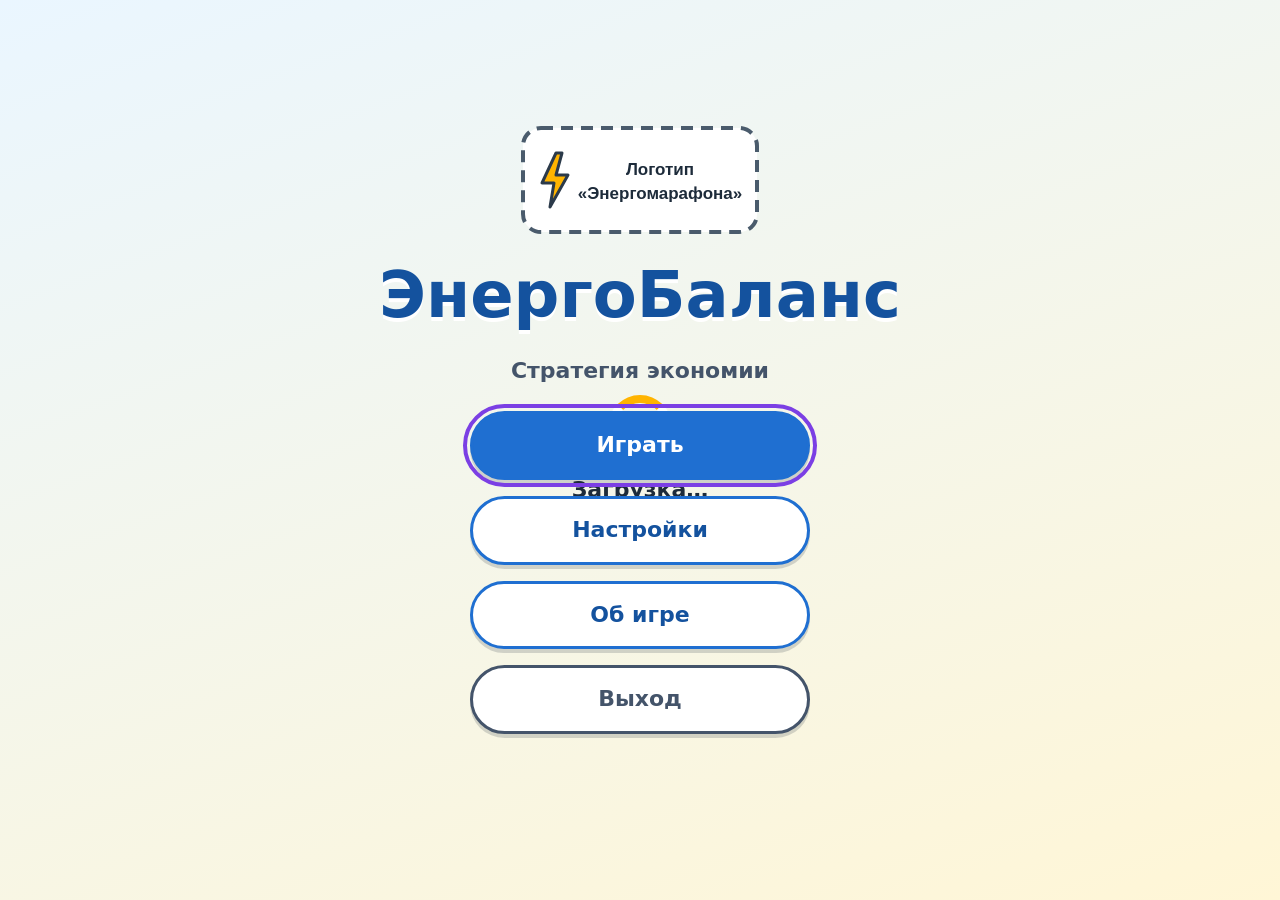
==== index.html @ d67c9f78 "Init" ====
<!DOCTYPE html>
<!--
  index.html — точка входа игры «ЭнергоБаланс: Стратегия экономии».

  Как запустить: двойной клик по этому файлу. Сервер и интернет не нужны.

  Как менять:
  - Экраны игры — это блоки <section id="screen-ИМЯ" class="screen">. Одновременно виден один.
    Переключает их js/core/screens.js: EB.screens.show('ИМЯ').
  - Тексты здесь НЕ пишем: у элементов стоит data-i18n="ключ",
    а сами строки лежат в js/data/texts.ru.js и texts.be.js.
  - Скрипты подключаются обычными <script src> (без type="module"),
    ПОРЯДОК ВАЖЕН: сначала namespace.js и config.js, в самом конце main.js.
-->
<html lang="ru">
<head>
  <meta charset="UTF-8">
  <meta name="viewport" content="width=device-width, initial-scale=1, maximum-scale=1, user-scalable=no">
  <title>ЭнергоБаланс</title>
  <link rel="stylesheet" href="css/style.css">
</head>
<body>
  <div id="app">

    <!-- ============ Загрузка игры ============ -->
    <section id="screen-loading" class="screen is-active is-visible" aria-live="polite">
      <div class="loading">
        <div class="loading__spinner" aria-hidden="true"></div>
        <p class="loading__text" data-i18n="loading">Загрузка…</p>
      </div>
    </section>

    <!-- ============ Главное меню ============ -->
    <section id="screen-menu" class="screen">
      <div class="menu">
        <!-- Логотип «Энергомарафона»: замени файл assets/logo/logo.svg на настоящий -->
        <img class="menu__logo" src="assets/logo/logo.svg" data-i18n-alt="logoAlt" alt="">
        <h1 class="menu__title" data-i18n="gameTitle"></h1>
        <p class="menu__subtitle" data-i18n="gameSubtitle"></p>
        <nav class="menu__buttons">
          <button class="btn btn--primary" data-action="play" data-i18n="menu.play" data-autofocus></button>
          <button class="btn btn--accent" data-action="continue" data-i18n="menu.continue" hidden></button>
          <button class="btn" data-action="settings" data-i18n="menu.settings"></button>
          <button class="btn" data-action="about" data-i18n="menu.about"></button>
          <button class="btn btn--ghost" data-action="exit" data-i18n="menu.exit"></button>
        </nav>
        <p class="menu__coins" id="menu-coins"></p>
      </div>
    </section>

    <!-- ============ Выбор уровня ============ -->
    <section id="screen-levels" class="screen">
      <div class="panel panel--wide">
        <h2 class="panel__title" data-i18n="levels.title"></h2>
        <div class="level-cards" id="level-cards"></div>
        <button class="btn btn--ghost btn--small" data-action="back" data-i18n="common.back"></button>
      </div>
    </section>

    <!-- ============ Настройки ============ -->
    <section id="screen-settings" class="screen">
      <div class="panel">
        <h2 class="panel__title" data-i18n="settings.title"></h2>
        <div class="settings" id="settings-list"></div>
        <div class="panel__buttons">
          <button class="btn btn--danger btn--small" data-action="reset-progress" data-i18n="settings.reset"></button>
          <button class="btn btn--primary btn--small" data-action="back" data-i18n="common.back" data-autofocus></button>
        </div>
      </div>
    </section>

    <!-- ============ Об игре ============ -->
    <section id="screen-about" class="screen">
      <div class="panel panel--wide panel--scroll">
        <h2 class="panel__title" data-i18n="about.title"></h2>
        <div class="about" id="about-content"></div>
        <button class="btn btn--primary btn--small" data-action="back" data-i18n="common.back" data-autofocus></button>
      </div>
    </section>

    <!-- ============ Загрузка уровня (с фактом) ============ -->
    <section id="screen-intro" class="screen">
      <div class="panel">
        <p class="intro__level" id="intro-level"></p>
        <h2 class="panel__title" id="intro-title"></h2>
        <p class="intro__task" id="intro-task"></p>
        <div class="fact-box" id="intro-fact"></div>
        <div class="loading__spinner loading__spinner--small" id="intro-spinner" aria-hidden="true"></div>
        <button class="btn btn--primary" id="intro-start" data-i18n="intro.start" hidden></button>
      </div>
    </section>

    <!-- ============ Игра ============ -->
    <section id="screen-game" class="screen screen--game">
      <header class="hud" id="hud"></header>
      <nav class="zone-tabs" id="zone-tabs" hidden></nav>
      <div class="scene" id="scene"></div>

      <!-- Советник -->
      <div class="advisor" id="advisor" hidden>
        <div class="advisor__bubble" id="advisor-bubble" aria-live="polite"></div>
        <div class="advisor__figure" id="advisor-figure" aria-hidden="true"></div>
      </div>

      <!-- Карточка проблемы с действиями -->
      <div class="layer" id="card-layer" hidden>
        <div class="card" id="card" role="dialog" aria-modal="true"></div>
      </div>

      <!-- Мини-игра -->
      <div class="layer layer--dark" id="minigame-layer" hidden>
        <div class="minigame" id="minigame" role="dialog" aria-modal="true"></div>
      </div>

      <!-- Меню паузы -->
      <div class="layer layer--dark" id="pause-layer" hidden>
        <div class="panel" role="dialog" aria-modal="true">
          <h2 class="panel__title" data-i18n="pause.title"></h2>
          <div class="menu__buttons">
            <button class="btn btn--primary" data-action="resume" data-i18n="pause.resume"></button>
            <button class="btn" data-action="restart" data-i18n="pause.restart"></button>
            <button class="btn" data-action="settings" data-i18n="menu.settings"></button>
            <button class="btn btn--ghost" data-action="to-menu" data-i18n="pause.toMenu"></button>
          </div>
        </div>
      </div>
    </section>

    <!-- ============ Итоги уровня ============ -->
    <section id="screen-results" class="screen">
      <div class="panel panel--wide panel--scroll" id="results-content"></div>
    </section>

    <!-- ============ Финал ============ -->
    <section id="screen-final" class="screen">
      <div class="panel panel--wide" id="final-content"></div>
    </section>

    <!-- Общие слои поверх всего -->
    <div class="layer layer--dark layer--top" id="modal-layer" hidden>
      <div class="panel modal" id="modal" role="alertdialog" aria-modal="true"></div>
    </div>
    <div class="toasts" id="toasts" aria-live="polite"></div>
    <div class="fx-layer" id="fx-layer" aria-hidden="true"></div>
  </div>

  <!-- ===== 1. Основа: пространство имён, настройки баланса, утилиты ===== -->
  <script src="js/core/namespace.js"></script>
  <script src="js/core/config.js"></script>
  <script src="js/core/utils.js"></script>

  <!-- ===== 2. Данные: тексты, факты, проблемы, отходы ===== -->
  <script src="js/data/texts.ru.js"></script>
  <script src="js/data/texts.be.js"></script>
  <script src="js/data/facts.js"></script>
  <script src="js/data/hotspots.js"></script>
  <script src="js/data/waste.js"></script>

  <!-- ===== 3. SVG-сцены ===== -->
  <script src="js/scenes/apartment.scene.js"></script>
  <script src="js/scenes/school.scene.js"></script>
  <script src="js/scenes/city.scene.js"></script>

  <!-- ===== 4. Ядро ===== -->
  <script src="js/core/events.js"></script>
  <script src="js/core/state.js"></script>
  <script src="js/core/save.js"></script>
  <script src="js/core/i18n.js"></script>
  <script src="js/core/audio.js"></script>
  <script src="js/core/voice.js"></script>
  <script src="js/core/scoring.js"></script>
  <script src="js/core/screens.js"></script>
  <script src="js/core/game.js"></script>

  <!-- ===== 5. Интерфейс ===== -->
  <script src="js/ui/icons.js"></script>
  <script src="js/ui/fx.js"></script>
  <script src="js/ui/modals.js"></script>
  <script src="js/ui/menu.js"></script>
  <script src="js/ui/intro.js"></script>
  <script src="js/ui/hud.js"></script>
  <script src="js/ui/pause.js"></script>
  <script src="js/ui/hints.js"></script>
  <script src="js/ui/advisor.js"></script>
  <script src="js/ui/results.js"></script>

  <!-- ===== 6. Мини-игры ===== -->
  <script src="js/minigames/thermostat.js"></script>
  <script src="js/minigames/sorting.js"></script>
  <script src="js/minigames/solar.js"></script>

  <!-- ===== 7. Уровни ===== -->
  <script src="js/levels/apartment.js"></script>
  <script src="js/levels/school.js"></script>
  <script src="js/levels/city.js"></script>

  <!-- ===== 8. Демо-режим, отладка и запуск (всегда последними) ===== -->
  <script src="js/core/demo.js"></script>
  <script src="js/core/debug.js"></script>
  <script src="js/main.js"></script>
</body>
</html>
---- css/style.css ----
/*
  style.css — все стили игры «ЭнергоБаланс».

  Как менять:
  - Цвета, отступы, радиусы и размеры шрифта меняй ТОЛЬКО в блоке :root (дизайн-токены).
    Остальные правила берут значения оттуда через var(--имя).
  - Правила доступности: кнопки не меньше 48×48 px, текст не меньше 18 px,
    смысл не передаём только красным/зелёным (добавляем иконку, форму или подпись),
    у всех кнопок есть видимый фокус для клавиатуры.

  Разделы: токены · база · экраны · кнопки · панели · меню · уровни · настройки ·
  загрузка уровня и факты · игра (HUD, сцена, зоны) · Советник · слои и карточка ·
  сообщения и эффекты · итоги и финал · мини-игры · демо · адаптивность.
*/

/* ===================== Дизайн-токены ===================== */
:root {
  /* Палитра: яркая и дружелюбная */
  --color-bg:          #eaf6ff;  /* фон страницы — светлое небо */
  --color-bg-accent:   #fff6d6;  /* второй цвет фона (градиент) */
  --color-surface:     #ffffff;  /* карточки, панели */
  --color-surface-alt: #f3f8fc;  /* вторичные блоки внутри панелей */
  --color-text:        #1d2b3a;  /* основной текст (тёмно-синий), контраст на белом > 13:1 */
  --color-text-muted:  #44546a;  /* второстепенный текст, контраст на белом > 7:1 */
  --color-line:        #2b3a4a;  /* обводки в мультяшном стиле */
  --color-primary:     #1f6fd1;  /* главные кнопки — синий (белый текст, контраст > 4.5:1) */
  --color-primary-dark:#14529e;
  --color-accent:      #ffb400;  /* энергия, монетки — жёлтый */
  --color-good:        #166b49;  /* «правильно» — зелёный, ВСЕГДА вместе с иконкой-галочкой */
  --color-bad:         #b8410a;  /* «ошибка» — тёмно-оранжевый, ВСЕГДА вместе с иконкой-треугольником */
  --color-danger:      #b02a37;
  --color-focus:       #7b3fe4;  /* обводка фокуса с клавиатуры — фиолетовый */
  --color-shadow:      rgba(29, 43, 58, 0.18);
  --color-overlay:     rgba(20, 32, 48, 0.55);

  /* Цвета ресурсов и шкал */
  --color-electricity: #f2a900;
  --color-heat:        #e8662a;
  --color-water:       #1e9cc4;
  --color-waste:       #6c5ce7;
  --color-consumption: #e8662a;
  --color-budget:      #e0a100;
  --color-comfort:     #2f8de4;

  /* Отступы */
  --space-xs: 4px;
  --space-s:  8px;
  --space-m:  16px;
  --space-l:  24px;
  --space-xl: 40px;

  /* Радиусы скругления */
  --radius-s:  8px;
  --radius-m:  16px;
  --radius-l:  28px;
  --radius-round: 999px;

  /* Шрифт: только системный стек, без загрузки из сети */
  --font-family: "Segoe UI", system-ui, -apple-system, Roboto, "Helvetica Neue", Arial, sans-serif;
  --font-size-s:    18px;  /* минимум для читаемости */
  --font-size-base: 18px;
  --font-size-l:    22px;
  --font-size-xl:   clamp(28px, 4vw, 44px);
  --font-size-xxl:  clamp(36px, 6vw, 64px);

  /* Размеры элементов управления */
  --btn-min-size: 48px;    /* минимальная высота и ширина кнопки */
  --btn-width:    min(340px, 80vw);
  --hud-height:   auto;

  /* Анимация */
  --anim-fast: 150ms;
  --anim-normal: 250ms;   /* должна совпадать с EB.config.fadeMs */
}

/* ===================== Базовые правила ===================== */
*, *::before, *::after { box-sizing: border-box; }

html, body { margin: 0; height: 100%; }

body {
  font-family: var(--font-family);
  font-size: var(--font-size-base);
  line-height: 1.4;
  color: var(--color-text);
  background: linear-gradient(160deg, var(--color-bg) 0%, var(--color-bg-accent) 100%);
  overflow: hidden;            /* игра занимает весь экран */
  user-select: none;           /* не выделять текст при частых кликах */
  -webkit-tap-highlight-color: transparent;
}

#app { position: relative; width: 100vw; height: 100vh; overflow: hidden; }

h2, h3 { margin: 0; }
h3 { font-size: var(--font-size-l); margin: var(--space-m) 0 var(--space-s); }

[hidden] { display: none !important; }

.muted { color: var(--color-text-muted); }

.icon { width: 1.2em; height: 1.2em; flex: none; vertical-align: -0.2em; }

/* Видимый фокус для всего, что можно выбрать клавишей Tab */
:focus-visible { outline: 4px solid var(--color-focus); outline-offset: 3px; }

/* ===================== Экраны ===================== */
/* Все экраны лежат друг на друге, виден тот, у кого is-active; is-visible — плавное появление */
.screen {
  position: absolute;
  inset: 0;
  display: none;
  align-items: center;
  justify-content: center;
  padding: var(--space-l);
  opacity: 0;
  transition: opacity var(--anim-normal) ease;
}
.screen.is-active { display: flex; }
.screen.is-visible { opacity: 1; }

/* ===================== Кнопки ===================== */
.btn {
  display: inline-flex;
  align-items: center;
  justify-content: center;
  gap: var(--space-s);
  min-width: var(--btn-min-size);
  min-height: var(--btn-min-size);
  width: var(--btn-width);
  padding: var(--space-m) var(--space-l);
  border: 3px solid var(--color-primary);
  border-radius: var(--radius-round);
  background: var(--color-surface);
  color: var(--color-primary-dark);
  font: inherit;
  font-size: var(--font-size-l);
  font-weight: 600;
  cursor: pointer;
  box-shadow: 0 4px 0 var(--color-shadow);
  transition: transform var(--anim-fast), box-shadow var(--anim-fast), background var(--anim-fast);
  touch-action: manipulation;  /* без задержки на касание */
}
.btn:hover { transform: translateY(-2px); }
.btn:active { transform: translateY(2px); box-shadow: 0 1px 0 var(--color-shadow); }
.btn:disabled { opacity: .5; cursor: not-allowed; transform: none; }
.btn--primary { background: var(--color-primary); color: #fff; }
.btn--primary:hover { background: var(--color-primary-dark); }
.btn--accent { background: var(--color-accent); border-color: #b07d00; color: var(--color-text); }
.btn--ghost { border-color: var(--color-text-muted); color: var(--color-text-muted); }
.btn--danger { border-color: var(--color-danger); color: var(--color-danger); }
.btn--small { width: auto; min-width: 140px; padding: var(--space-s) var(--space-l); font-size: var(--font-size-base); }
.btn--lang.is-active { background: var(--color-primary); color: #fff; }

/* Кнопка-действие в карточке проблемы: текст слева, во всю ширину */
.btn--action {
  width: 100%;
  justify-content: flex-start;
  text-align: left;
  border-radius: var(--radius-m);
  font-size: var(--font-size-base);
  padding: var(--space-m);
}
.btn--action.is-demo-press { background: var(--color-primary); color: #fff; }

/* Круглая кнопка с иконкой (HUD) */
.btn-icon {
  position: relative;
  display: inline-flex;
  align-items: center;
  justify-content: center;
  gap: var(--space-xs);
  min-width: 52px;
  min-height: 52px;
  padding: 0 var(--space-m);
  border: 3px solid var(--color-line);
  border-radius: var(--radius-round);
  background: var(--color-surface);
  color: var(--color-text);
  font: inherit;
  font-weight: 700;
  font-size: var(--font-size-l);
  cursor: pointer;
  box-shadow: 0 3px 0 var(--color-shadow);
  touch-action: manipulation;
}
.btn-icon .icon { width: 26px; height: 26px; }
.btn-icon:active { transform: translateY(2px); box-shadow: none; }
.btn-icon--hint { background: #fff3c4; }
.btn-icon--hint.is-empty { opacity: .55; }
.btn-icon__label { font-size: var(--font-size-s); }
.badge {
  min-width: 28px;
  height: 28px;
  padding: 0 6px;
  border-radius: var(--radius-round);
  background: var(--color-line);
  color: #fff;
  font-size: 18px;
  line-height: 28px;
  text-align: center;
}

/* ===================== Панели ===================== */
.panel {
  position: relative;
  display: flex;
  flex-direction: column;
  align-items: center;
  gap: var(--space-m);
  width: min(620px, 100%);
  max-height: 100%;
  padding: var(--space-l) var(--space-xl);
  border: 4px solid var(--color-line);
  border-radius: var(--radius-l);
  background: var(--color-surface);
  box-shadow: 0 10px 0 var(--color-shadow);
  text-align: center;
}
.panel--wide { width: min(960px, 100%); }
.panel--scroll { overflow-y: auto; user-select: text; }
.panel__title { font-size: var(--font-size-xl); color: var(--color-primary-dark); }
.panel__buttons { display: flex; flex-wrap: wrap; justify-content: center; gap: var(--space-m); }

/* ===================== Загрузка игры ===================== */
.loading { display: flex; flex-direction: column; align-items: center; gap: var(--space-m); }
.loading__spinner {
  width: 64px;
  height: 64px;
  border: 8px solid var(--color-surface);
  border-top-color: var(--color-accent);
  border-radius: 50%;
  animation: spin 1s linear infinite;
}
.loading__spinner--small { width: 44px; height: 44px; border-width: 6px; border-color: var(--color-surface-alt); border-top-color: var(--color-accent); }
.loading__text { margin: 0; font-size: var(--font-size-l); font-weight: 600; }
@keyframes spin { to { transform: rotate(360deg); } }

/* ===================== Главное меню ===================== */
.menu { display: flex; flex-direction: column; align-items: center; gap: var(--space-m); text-align: center; }
.menu__logo { width: 240px; height: 110px; object-fit: contain; }
.menu__title { margin: 0; font-size: var(--font-size-xxl); color: var(--color-primary-dark); text-shadow: 0 4px 0 #fff; }
.menu__subtitle { margin: 0 0 var(--space-s); font-size: var(--font-size-l); color: var(--color-text-muted); font-weight: 600; }
.menu__buttons { display: flex; flex-direction: column; align-items: center; gap: var(--space-m); }
.menu__coins { display: flex; align-items: center; gap: var(--space-s); margin: 0; min-height: 1.4em; font-weight: 600; }
.icon--coin { color: var(--color-budget); }

/* ===================== Выбор уровня ===================== */
.level-cards { display: grid; grid-template-columns: repeat(3, 1fr); gap: var(--space-m); width: 100%; }
.level-card {
  position: relative;
  display: flex;
  flex-direction: column;
  align-items: center;
  gap: var(--space-s);
  min-height: 260px;
  padding: var(--space-l) var(--space-m);
  border: 4px solid var(--color-line);
  border-radius: var(--radius-l);
  background: var(--color-surface-alt);
  color: var(--color-text);
  font: inherit;
  cursor: pointer;
  box-shadow: 0 6px 0 var(--color-shadow);
  transition: transform var(--anim-fast);
}
.level-card:hover { transform: translateY(-4px); }
.level-card.is-locked { background: #e3e7ec; cursor: not-allowed; }
.level-card.is-locked .level-card__icon { opacity: .35; }
.level-card__num {
  position: absolute; top: 10px; left: 14px;
  font-weight: 800; font-size: var(--font-size-l); color: var(--color-text-muted);
}
.level-card__icon { width: 72px; height: 72px; color: var(--color-primary); }
.level-card__name { font-size: var(--font-size-l); font-weight: 800; }
.level-card__desc { color: var(--color-text-muted); }
.level-card__stars .icon { width: 30px; height: 30px; color: var(--color-budget); }
.level-card__lock { display: flex; align-items: center; gap: var(--space-s); font-weight: 700; color: var(--color-text-muted); }
.level-card__best { font-weight: 600; }

/* ===================== Настройки ===================== */
.settings { display: flex; flex-direction: column; gap: var(--space-m); width: 100%; }
.setting {
  display: grid;
  grid-template-columns: 1fr 1.4fr 64px;
  align-items: center;
  gap: var(--space-m);
  text-align: left;
}
.setting__label { font-weight: 600; }
.setting__value { font-weight: 700; text-align: right; }
/* Пояснение под настройкой (например, какой голос найден) — на всю ширину строки */
.setting__note { margin: -8px 0 0; color: var(--color-text-muted); text-align: left; }
.setting__note.is-warn { padding: var(--space-s) var(--space-m); border: 2px dashed var(--color-bad); border-radius: var(--radius-s); background: #fff1e8; color: var(--color-text); }
.setting__note.is-warn::before { content: "▲ "; color: var(--color-bad); }
.setting .lang-switch { grid-column: 2 / 4; display: flex; gap: var(--space-s); }
.setting .lang-switch .btn { flex: 1; min-width: 0; }

/* Ползунок: крупный, удобный для пальца */
.slider { width: 100%; height: 48px; accent-color: var(--color-primary); cursor: pointer; background: transparent; }

/* ===================== Об игре ===================== */
.about { width: 100%; text-align: left; }
.about ul { margin: 0; padding-left: 1.2em; }
.about li { margin: var(--space-xs) 0; }
.about__lead { margin-top: 0; }

/* ===================== Загрузка уровня и факты ===================== */
.intro__level { margin: 0; font-weight: 700; color: var(--color-text-muted); text-transform: uppercase; letter-spacing: .08em; }
.intro__task { margin: 0; font-size: var(--font-size-l); }
.fact-box {
  width: 100%;
  padding: var(--space-m);
  border: 3px dashed var(--color-accent);
  border-radius: var(--radius-m);
  background: #fffbea;
  text-align: left;
}
.fact-box__head { display: flex; align-items: center; gap: var(--space-s); font-weight: 800; color: #8a5a00; }
.fact-box p { margin: var(--space-s) 0 0; }

/* ===================== Игровой экран ===================== */
.screen--game {
  flex-direction: column;
  align-items: stretch;
  justify-content: flex-start;
  padding: 0;
}

/* --- HUD --- */
.hud {
  display: flex;
  flex-wrap: wrap;
  align-items: center;
  gap: var(--space-s) var(--space-m);
  padding: var(--space-s) var(--space-m);
  background: var(--color-surface);
  border-bottom: 4px solid var(--color-line);
  z-index: 2;
}
.hud__meters { display: flex; gap: var(--space-s); flex: 3 1 520px; }
.hud__counters { display: flex; flex-wrap: wrap; gap: 2px var(--space-m); flex: 1 1 250px; font-size: var(--font-size-s); }
.hud__buttons { display: flex; gap: var(--space-s); margin-left: auto; flex: none; }

.meter {
  display: grid;
  grid-template-columns: auto 1fr auto auto;
  grid-template-areas: "icon label value status" "bar bar bar bar";
  align-items: center;
  gap: 2px var(--space-xs);
  flex: 1;
  min-width: 150px;
  padding: 4px var(--space-s);
  border: 3px solid transparent;
  border-radius: var(--radius-s);
}
.meter__icon { grid-area: icon; display: flex; }
.meter__icon .icon { width: 24px; height: 24px; }
.meter__label { grid-area: label; font-weight: 700; display: flex; align-items: center; gap: 2px; white-space: nowrap; }
.meter__hint .icon { width: 18px; height: 18px; }
.meter__value { grid-area: value; font-weight: 800; font-size: var(--font-size-l); }
.meter__status { grid-area: status; display: flex; }
.meter__status .icon { width: 22px; height: 22px; }
.meter__bar {
  grid-area: bar;
  height: 14px;
  border: 2px solid var(--color-line);
  border-radius: var(--radius-round);
  background: #eef2f6;
  overflow: hidden;
}
.meter__fill { display: block; height: 100%; transition: width .4s ease; }
/* У каждой шкалы свой цвет И свой узор заливки — различимы и без цвета */
.meter--consumption .meter__icon { color: var(--color-consumption); }
.meter--consumption .meter__fill {
  background: repeating-linear-gradient(45deg, var(--color-consumption) 0 8px, #f59a6a 8px 14px);
}
.meter--budget .meter__icon { color: var(--color-budget); }
.meter--budget .meter__fill { background: var(--color-budget); }
.meter--comfort .meter__icon { color: var(--color-comfort); }
.meter--comfort .meter__fill {
  background: radial-gradient(circle at 5px 5px, #8cc3f5 2.5px, var(--color-comfort) 3px) 0 0 / 10px 10px;
}
.meter[data-status="ok"] .meter__status { color: var(--color-good); }
.meter[data-status="warn"] { border-color: var(--color-bad); border-style: dashed; background: #fff1e8; }
.meter[data-status="warn"] .meter__status { color: var(--color-bad); animation: blink 1s ease-in-out infinite; }

.counter { display: inline-flex; align-items: center; gap: 4px; white-space: nowrap; }
.counter b { font-weight: 700; }
.counter--kwh .icon { color: var(--color-electricity); }
.counter--water .icon { color: var(--color-water); }
.counter--heat .icon { color: var(--color-heat); }
.counter--coins .icon { color: var(--color-budget); }
.counter--timer.is-low { color: var(--color-bad); font-weight: 800; animation: blink 1s ease-in-out infinite; }
.counter--solved .icon { color: var(--color-good); }

@keyframes blink { 50% { opacity: .45; } }

/* --- Вкладки зон (школа) --- */
.zone-tabs {
  display: flex;
  justify-content: center;
  gap: var(--space-s);
  padding: var(--space-s);
  background: #d9ecfb;
  border-bottom: 3px solid var(--color-line);
}
.zone-tab {
  min-height: 48px;
  min-width: 140px;
  padding: 0 var(--space-l);
  border: 3px solid var(--color-line);
  border-radius: var(--radius-round);
  background: var(--color-surface);
  font: inherit;
  font-weight: 700;
  cursor: pointer;
}
.zone-tab.is-active { background: var(--color-primary); color: #fff; }
.zone-tab.is-active::before { content: "● "; }

/* --- Сцена --- */
.scene { position: relative; flex: 1; min-height: 0; background: #cfe6f7; }
.zone { position: absolute; inset: 0; display: flex; }
.scene-svg { width: 100%; height: 100%; display: block; }

/* Состояния объектов: «проблема» и «в порядке» (см. контракт в js/scenes/*.scene.js) */
.obj[data-state="problem"] .v-ok { display: none; }
.obj[data-state="ok"] .v-problem { display: none; }
.obj { cursor: pointer; outline: none; transform-box: fill-box; transform-origin: center; }
.obj-hit { pointer-events: all; }
.obj:hover, .obj:focus-visible { filter: drop-shadow(0 0 6px #fff) drop-shadow(0 0 3px var(--color-focus)); }
.obj.is-hinted { animation: hint-glow .6s ease-in-out infinite alternate; }
@keyframes hint-glow {
  from { filter: drop-shadow(0 0 4px #fff) drop-shadow(0 0 8px var(--color-accent)); }
  to   { filter: drop-shadow(0 0 10px #fff) drop-shadow(0 0 22px var(--color-accent)); }
}

/* ===================== Советник ===================== */
.advisor {
  position: absolute;
  left: var(--space-m);
  bottom: var(--space-m);
  display: flex;
  align-items: flex-end;
  gap: var(--space-s);
  max-width: min(560px, 70vw);
  pointer-events: none;   /* не мешает кликать по сцене */
  z-index: 3;
}
.advisor__figure {
  order: -1;
  width: 120px;
  height: 150px;
  flex: none;
  cursor: pointer;
  pointer-events: auto;
}
.advisor__svg { width: 100%; height: 100%; filter: drop-shadow(0 4px 0 var(--color-shadow)); }
.advisor__bubble {
  position: relative;
  margin-bottom: 70px;
  padding: var(--space-m);
  border: 3px solid var(--color-line);
  border-radius: var(--radius-m);
  background: var(--color-surface);
  box-shadow: 0 4px 0 var(--color-shadow);
  font-weight: 600;
  opacity: 0;
  transform: translateY(10px);
  transition: opacity var(--anim-normal), transform var(--anim-normal);
}
.advisor__bubble::before {
  content: "";
  position: absolute;
  left: -14px;
  bottom: 18px;
  border: 12px solid transparent;
  border-right-color: var(--color-line);
  border-left: 0;
}
.advisor__bubble.is-visible { opacity: 1; transform: none; }
.fx-advisor .advisor__figure { animation: advisor-hop .5s ease; }
@keyframes advisor-hop { 40% { transform: translateY(-14px); } }

/* ===================== Слои: карточка, мини-игра, пауза, модальное окно ===================== */
.layer {
  position: absolute;
  inset: 0;
  display: flex;
  align-items: center;
  justify-content: center;
  padding: var(--space-m);
  background: rgba(20, 32, 48, 0.3);
  z-index: 5;
}
.layer--dark { background: var(--color-overlay); z-index: 6; }
.layer--top { position: fixed; z-index: 20; }
.modal { width: min(520px, 100%); }
.modal__text { margin: 0; font-size: var(--font-size-l); }

/* --- Карточка проблемы --- */
.card {
  position: relative;
  width: min(580px, 100%);
  max-height: 100%;
  overflow-y: auto;
  padding: var(--space-l);
  border: 4px solid var(--color-line);
  border-radius: var(--radius-l);
  background: var(--color-surface);
  box-shadow: 0 10px 0 var(--color-shadow);
  animation: card-in var(--anim-normal) ease;
}
@keyframes card-in { from { transform: scale(.9); opacity: 0; } }
.card__head {
  display: inline-flex;
  align-items: center;
  gap: var(--space-xs);
  padding: 2px var(--space-m) 2px var(--space-s);
  border: 2px solid var(--color-line);
  border-radius: var(--radius-round);
  font-weight: 700;
  font-size: var(--font-size-s);
}
.card__head--electricity { background: #fff0bf; }
.card__head--electricity .icon { color: #b07d00; }
.card__head--heat { background: #ffe1d1; }
.card__head--heat .icon { color: var(--color-heat); }
.card__head--water { background: #d4f1fb; }
.card__head--water .icon { color: var(--color-water); }
.card__head--waste { background: #e7e3ff; }
.card__head--waste .icon { color: var(--color-waste); }
.card__title { margin: var(--space-s) 0; font-size: var(--font-size-xl); color: var(--color-primary-dark); padding-right: 48px; }
.card__text { margin: 0 0 var(--space-m); font-size: var(--font-size-l); }
.card__actions { display: flex; flex-direction: column; gap: var(--space-s); }
.card__close {
  position: absolute;
  top: var(--space-s);
  right: var(--space-s);
  width: 52px;
  height: 52px;
  border: 0;
  border-radius: 50%;
  background: var(--color-surface-alt);
  color: var(--color-text);
  cursor: pointer;
}
.card__close .icon { width: 26px; height: 26px; }

/* Вердикт: иконка + текст + цвет (смысл не только в цвете) */
.verdict {
  display: flex;
  align-items: center;
  gap: var(--space-s);
  margin-bottom: var(--space-s);
  padding: var(--space-s) var(--space-m);
  border-radius: var(--radius-m);
  font-weight: 800;
  font-size: var(--font-size-l);
}
.verdict .icon { width: 32px; height: 32px; }
.verdict--good { background: #dcf5e9; color: var(--color-good); border: 3px solid var(--color-good); }
.verdict--bad { background: #ffe9dc; color: var(--color-bad); border: 3px dashed var(--color-bad); }

/* ===================== Сообщения и эффекты ===================== */
.toasts { position: fixed; top: 110px; left: 50%; transform: translateX(-50%); z-index: 30; pointer-events: none; }
.toast {
  display: flex;
  align-items: center;
  gap: var(--space-s);
  margin-bottom: var(--space-s);
  padding: var(--space-s) var(--space-m);
  border: 3px solid var(--color-line);
  border-radius: var(--radius-round);
  background: var(--color-surface);
  box-shadow: 0 4px 0 var(--color-shadow);
  font-weight: 700;
  white-space: nowrap;
  animation: toast-in var(--anim-normal) ease;
  transition: opacity .4s;
}
.toast--near { position: fixed; transform: translate(-50%, -100%); }
.toast--ok .icon { color: var(--color-good); }
.toast--warn .icon { color: var(--color-bad); }
.toast.is-leaving { opacity: 0; }
@keyframes toast-in { from { opacity: 0; } }

.fx-layer { position: fixed; inset: 0; pointer-events: none; z-index: 25; }
.fx-float {
  position: fixed;
  transform: translate(-50%, -50%);
  padding: 2px 14px;
  border: 3px solid var(--color-line);
  border-radius: var(--radius-round);
  font-weight: 800;
  font-size: 26px;
  animation: float-up 1.4s ease-out forwards;
}
.fx-float--good { background: #dcf5e9; color: var(--color-good); }
.fx-float--bad { background: #ffe9dc; color: var(--color-bad); }
@keyframes float-up { to { transform: translate(-50%, -160%); opacity: 0; } }

.fx-pop { animation: pop .7s ease; }
@keyframes pop { 30% { transform: scale(1.12); } 60% { transform: scale(.96); } }
.fx-shake { animation: shake .6s ease; }
@keyframes shake { 20%, 60% { transform: translateX(-8px); } 40%, 80% { transform: translateX(8px); } }

/* ===================== Итоги и финал ===================== */
.stars { display: flex; align-items: center; justify-content: center; gap: var(--space-s); }
.stars .icon { width: 56px; height: 56px; color: #9aa6b2; }
.stars .icon.is-on { color: var(--color-budget); filter: drop-shadow(0 3px 0 var(--color-shadow)); }
.stars__text { font-weight: 700; margin-left: var(--space-s); }
.icon--star.is-on { color: var(--color-budget); }

.results__numbers { display: flex; flex-wrap: wrap; justify-content: center; gap: var(--space-m); }
.big-number {
  display: flex;
  flex-direction: column;
  min-width: 150px;
  padding: var(--space-s) var(--space-m);
  border: 3px solid var(--color-line);
  border-radius: var(--radius-m);
  background: var(--color-surface-alt);
}
.big-number span { color: var(--color-text-muted); font-weight: 600; }
.big-number b { font-size: 34px; display: flex; align-items: center; justify-content: center; gap: 6px; }
.big-number--coins .icon { color: var(--color-budget); }
.results__formula { margin: 0; color: var(--color-text-muted); }
.results__summary { margin: 0; font-size: var(--font-size-l); font-weight: 700; }
.results__cols { display: grid; grid-template-columns: 1fr 1fr; gap: var(--space-l); width: 100%; text-align: left; }
.results__cols h3 { margin-top: 0; }
#screen-results .panel { gap: var(--space-s); }
#screen-results .stars .icon { width: 44px; height: 44px; }
#screen-results .big-number b { font-size: 28px; }

.res-list, .tips { list-style: none; margin: 0; padding: 0; width: 100%; text-align: left; }
.res-row {
  display: grid;
  grid-template-columns: 32px 9em 1fr 4em;
  align-items: center;
  gap: var(--space-s);
  margin: var(--space-xs) 0;
}
.res-row .icon { width: 28px; height: 28px; }
.res-row--electricity .icon { color: var(--color-electricity); }
.res-row--heat .icon { color: var(--color-heat); }
.res-row--water .icon { color: var(--color-water); }
.res-row--waste .icon { color: var(--color-waste); }
.res-row__bar { height: 18px; border: 2px solid var(--color-line); border-radius: var(--radius-round); background: #eef2f6; overflow: hidden; }
.res-row__bar span { display: block; height: 100%; background: var(--color-good); }
.res-row__pct { text-align: right; font-size: var(--font-size-l); }
.tips li {
  position: relative;
  margin: var(--space-s) 0;
  padding: var(--space-s) var(--space-m) var(--space-s) 44px;
  border-radius: var(--radius-m);
  background: #fffbea;
}
.tips li::before { content: "💡"; position: absolute; left: 12px; top: 8px; }

.final__badge {
  display: flex; align-items: center; justify-content: center;
  width: 96px; height: 96px;
  border: 4px solid var(--color-line);
  border-radius: 50%;
  background: #dcf5e9;
  color: var(--color-good);
}
.final__badge .icon { width: 56px; height: 56px; }
.final__rank-label { margin: 0; color: var(--color-text-muted); font-weight: 600; }
.final__rank { margin: 0; font-size: var(--font-size-xl); font-weight: 800; color: var(--color-primary-dark); }
.final__thanks { margin: 0; font-size: var(--font-size-l); }

/* ===================== Мини-игры: общее ===================== */
.minigame {
  position: relative;
  display: flex;
  flex-direction: column;
  align-items: center;
  gap: var(--space-m);
  width: min(1000px, 100%);
  max-height: 100%;
  overflow-y: auto;
  padding: var(--space-l);
  border: 4px solid var(--color-line);
  border-radius: var(--radius-l);
  background: var(--color-surface);
  box-shadow: 0 10px 0 var(--color-shadow);
  text-align: center;
}
.minigame__title { font-size: var(--font-size-xl); color: var(--color-primary-dark); }
.minigame__step { margin: 0; font-weight: 700; color: var(--color-text-muted); }
.minigame__text { margin: 0; font-size: var(--font-size-l); max-width: 760px; }
.minigame__feedback { margin: 0; min-height: 1.4em; font-weight: 700; font-size: var(--font-size-l); }
.minigame__feedback.is-good { color: var(--color-good); }
.minigame__feedback.is-good::before { content: "✔ "; }
.minigame__feedback.is-bad { color: var(--color-bad); }
.minigame__feedback.is-bad::before { content: "▲ "; }

/* --- Термостат --- */
.thermo { display: grid; grid-template-columns: 1fr auto 1fr; align-items: center; gap: var(--space-l); width: 100%; }
.thermo__situation { text-align: left; }
.thermo__situation b { display: block; font-size: var(--font-size-l); color: var(--color-primary-dark); }
.thermo__situation p { margin: var(--space-s) 0 0; }
.thermo__dial-wrap { display: flex; flex-direction: column; align-items: center; gap: var(--space-s); }
.thermo__dial { width: min(300px, 40vh); height: min(300px, 40vh); touch-action: none; cursor: grab; }
.thermo__dial:active { cursor: grabbing; }
.thermo__buttons { display: flex; gap: var(--space-m); }
.thermo__buttons .btn-icon { font-size: 30px; min-width: 64px; }
.thermo__bars { display: flex; flex-direction: column; gap: var(--space-m); text-align: left; }
.mini-meter { display: grid; grid-template-columns: 1fr 50px; gap: 4px var(--space-s); align-items: center; }
.mini-meter > span:first-child { grid-column: 1 / 3; display: flex; align-items: center; gap: 6px; font-weight: 700; }
.mini-meter__bar { height: 18px; border: 2px solid var(--color-line); border-radius: var(--radius-round); background: #eef2f6; overflow: hidden; }
.mini-meter__bar span { display: block; height: 100%; transition: width .2s; }
.mini-meter--comfort .icon { color: var(--color-comfort); }
.mini-meter--comfort .mini-meter__bar span { background: radial-gradient(circle at 5px 5px, #8cc3f5 2.5px, var(--color-comfort) 3px) 0 0 / 10px 10px; }
.mini-meter--heat .icon { color: var(--color-heat); }
.mini-meter--heat .mini-meter__bar span { background: repeating-linear-gradient(45deg, var(--color-heat) 0 8px, #f59a6a 8px 14px); }
.mini-meter b { text-align: right; }

/* --- Сортировка --- */
.sort__top { display: flex; align-items: center; gap: var(--space-l); width: 100%; justify-content: center; }
.sort__stat { display: inline-flex; align-items: center; gap: 6px; font-size: var(--font-size-l); }
.sort__field {
  position: relative;
  width: 100%;
  height: min(42vh, 360px);
  border: 3px dashed #9fb3c8;
  border-radius: var(--radius-m);
  background: linear-gradient(#f3f8fc, #e2eef8);
  overflow: hidden;
}
.waste-item {
  position: absolute;
  display: flex;
  align-items: center;
  gap: 6px;
  min-height: 52px;
  padding: 4px 12px 4px 6px;
  border: 3px solid var(--color-line);
  border-radius: var(--radius-round);
  background: var(--color-surface);
  font: inherit;
  font-weight: 600;
  cursor: grab;
  touch-action: none;
  box-shadow: 0 3px 0 var(--color-shadow);
  z-index: 1;
}
.waste-item__icon { font-size: 30px; line-height: 1; }
.waste-item.is-dragging { cursor: grabbing; z-index: 3; transform: scale(1.08); }
.waste-item.is-selected { outline: 4px solid var(--color-focus); outline-offset: 2px; }
.sort__bins { display: grid; grid-template-columns: repeat(7, 1fr); gap: var(--space-s); width: 100%; }
.bin {
  display: flex;
  flex-direction: column;
  align-items: center;
  gap: 2px;
  min-height: 96px;
  padding: var(--space-s) 4px;
  border: 3px solid var(--color-line);
  border-top: 12px solid var(--bin-color);
  border-radius: 6px 6px var(--radius-m) var(--radius-m);
  background: #fff; /* запасной вариант для старых браузеров */
  background: color-mix(in srgb, var(--bin-color) 18%, #fff);
  font: inherit;
  font-weight: 700;
  cursor: pointer;
}
.bin__icon { font-size: 34px; line-height: 1; }
.bin__icon img, .waste-item__icon img { width: 36px; height: 36px; display: block; pointer-events: none; }
.bin__label { font-size: 18px; }
.bin.is-over { transform: scale(1.08); box-shadow: 0 0 0 4px var(--color-focus); }
.sort__summary { list-style: none; margin: 0; padding: 0; font-size: var(--font-size-l); }
.sort__summary li { display: flex; align-items: center; gap: var(--space-s); margin: var(--space-xs) 0; }
.sort__summary li:nth-child(1) .icon { color: var(--color-good); }
.sort__summary li:nth-child(2) .icon { color: var(--color-bad); }

/* --- Солнечная электростанция --- */
.solar-board { position: relative; width: min(760px, 100%); aspect-ratio: 760 / 340; }
.solar-board__bg { position: absolute; inset: 0; width: 100%; height: 100%; }
.solar-slot {
  position: absolute;
  width: 9.5%;
  aspect-ratio: 1;
  min-width: 52px;
  min-height: 52px;
  border: 3px dashed var(--color-text-muted);
  border-radius: var(--radius-s);
  background: rgba(255, 255, 255, .85);
  font: inherit;
  font-size: 28px;
  font-weight: 800;
  color: var(--color-text-muted);
  cursor: pointer;
}
.solar-slot.is-filled { border-style: solid; border-color: var(--color-line); background: #fff; }
.solar-slot svg { width: 100%; height: 100%; }
.solar-parts { display: flex; flex-wrap: wrap; justify-content: center; gap: var(--space-s); }
.solar-part {
  display: flex;
  flex-direction: column;
  align-items: center;
  min-width: 110px;
  min-height: 96px;
  padding: var(--space-s);
  border: 3px solid var(--color-line);
  border-radius: var(--radius-m);
  background: var(--color-surface-alt);
  font: inherit;
  font-size: 18px;
  font-weight: 600;
  cursor: pointer;
}
.solar-part svg { width: 48px; height: 48px; }
.solar-part.is-selected { outline: 4px solid var(--color-focus); background: #efe7ff; }
.solar-part:disabled { opacity: .4; cursor: default; }
.solar-choice { display: flex; flex-wrap: wrap; align-items: center; justify-content: center; gap: var(--space-m); font-weight: 700; }
.solar-choice .slider { width: 220px; }
.compass { display: flex; flex-wrap: wrap; gap: var(--space-s); }
.solar-angle-pic { width: 100px; height: 60px; }
.solar-flow { animation: flow 0.8s linear infinite; }
.solar-rays path { animation: flow 0.8s linear infinite; }
.solar-board.is-running .solar-window { fill: #ffe066; transition: fill 1.2s 1s; }
@keyframes flow { to { stroke-dashoffset: -26; } }

/* ===================== Демо-режим ===================== */
.demo-banner {
  position: fixed;
  right: 12px;
  bottom: 12px;
  padding: 4px 12px;
  border-radius: var(--radius-round);
  background: rgba(29, 43, 58, .7);
  color: #fff;
  font-size: 18px;
  z-index: 40;
  pointer-events: none;
}

/* ===================== Адаптивность ===================== */
/* Низкие экраны (1366×768 с панелью браузера): сжимаем отступы */
@media (max-height: 800px) {
  .screen { padding: var(--space-m); }
  .menu, .menu__buttons, .panel { gap: var(--space-s); }
  .menu__logo { height: 80px; }
  .btn { padding: var(--space-s) var(--space-l); }
  .panel { padding: var(--space-m) var(--space-l); }
  .level-card { min-height: 220px; }
  .advisor__figure { width: 96px; height: 120px; }
  .advisor__bubble { margin-bottom: 50px; }
  .hud { padding: 4px var(--space-m); }
  .card { padding: var(--space-m); }
  .minigame { padding: var(--space-m); gap: var(--space-s); }
}

/* Ноутбуки: у кнопки подсказки остаются иконка и число (подпись — в aria-label) */
@media (max-width: 1600px) {
  .btn-icon__label { display: none; }
  .meter { min-width: 140px; }
}

/* Узкие экраны: уровни и мини-игры в столбик */
@media (max-width: 900px) {
  .results__cols { grid-template-columns: 1fr; }
  .level-cards { grid-template-columns: 1fr; }
  .level-card { min-height: 0; }
  .thermo { grid-template-columns: 1fr; }
  .sort__bins { grid-template-columns: repeat(4, 1fr); }
  .setting { grid-template-columns: 1fr; text-align: center; }
  .setting .lang-switch { grid-column: auto; }
  .res-row { grid-template-columns: 28px 1fr 1fr 56px; }
}

/* Большие интерактивные панели: всё крупнее */
@media (min-width: 1800px) {
  :root {
    --font-size-base: 22px;
    --font-size-s: 20px;
    --font-size-l: 28px;
    --btn-width: 420px;
  }
  .btn-icon { min-width: 64px; min-height: 64px; }
  .advisor__figure { width: 150px; height: 190px; }
}

/* Если пользователь просил меньше анимации — уважаем это */
@media (prefers-reduced-motion: reduce) {
  *, *::before, *::after {
    animation-duration: 0.01ms !important;
    animation-iteration-count: 1 !important;
    transition-duration: 0.01ms !important;
  }
}
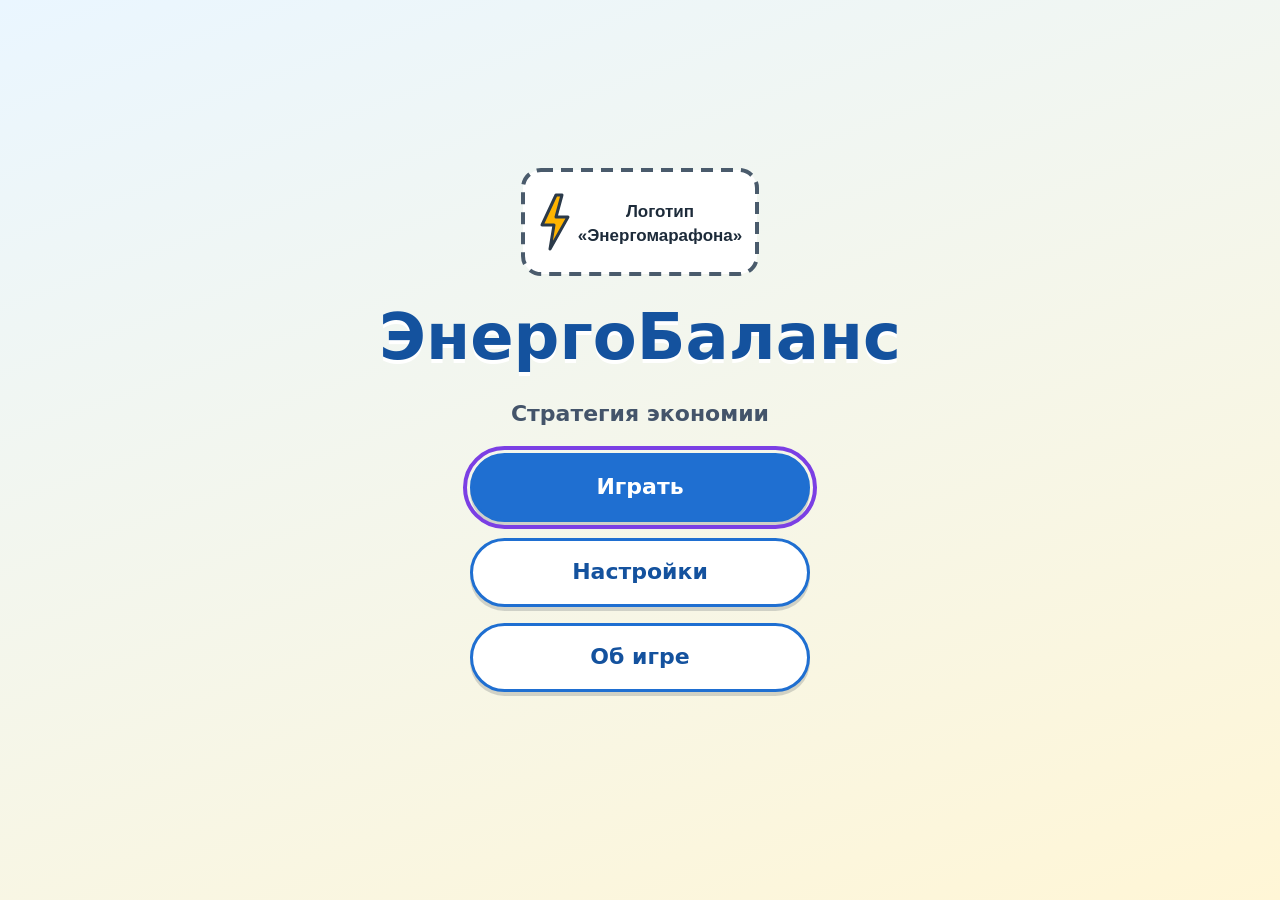
==== commit c4fd00f4: "Исправлены меню и подсказки, добавлены медали в финале, сложность сортировки и адаптивная вёрстка" ====
--- a/index.html
+++ b/index.html
@@ -42,7 +42,6 @@
           <button class="btn btn--accent" data-action="continue" data-i18n="menu.continue" hidden></button>
           <button class="btn" data-action="settings" data-i18n="menu.settings"></button>
           <button class="btn" data-action="about" data-i18n="menu.about"></button>
-          <button class="btn btn--ghost" data-action="exit" data-i18n="menu.exit"></button>
         </nav>
         <p class="menu__coins" id="menu-coins"></p>
       </div>
@@ -95,6 +94,12 @@
       <header class="hud" id="hud"></header>
       <nav class="zone-tabs" id="zone-tabs" hidden></nav>
       <div class="scene" id="scene"></div>
+
+      <!-- Подсказка «Поверни телефон»: видна только на узком экране в вертикальном положении (см. style.css) -->
+      <div class="rotate-hint" id="rotate-hint" role="alert">
+        <svg viewBox="0 0 64 64" aria-hidden="true"><rect x="20" y="6" width="24" height="40" rx="5" fill="#fff" stroke="#2b3a4a" stroke-width="4"/><path d="M10 50a24 24 0 0 0 40 6" fill="none" stroke="#ffd166" stroke-width="5" stroke-linecap="round"/><path d="M50 46v10H40" fill="none" stroke="#ffd166" stroke-width="5" stroke-linecap="round" stroke-linejoin="round"/></svg>
+        <p data-i18n="game.rotate"></p>
+      </div>
 
       <!-- Советник -->
       <div class="advisor" id="advisor" hidden>
--- a/css/style.css
+++ b/css/style.css
@@ -90,6 +90,9 @@
 }
 
 #app { position: relative; width: 100vw; height: 100vh; overflow: hidden; }
+/* На телефонах 100vh больше видимой области (из-за адресной строки) — dvh учитывает её. Старые браузеры возьмут 100vh. */
+@supports (height: 100dvh) { #app { height: 100dvh; } }
+html { -webkit-text-size-adjust: 100%; text-size-adjust: 100%; }
 
 h2, h3 { margin: 0; }
 h3 { font-size: var(--font-size-l); margin: var(--space-m) 0 var(--space-s); }
@@ -109,12 +112,16 @@
   position: absolute;
   inset: 0;
   display: none;
-  align-items: center;
-  justify-content: center;
   padding: var(--space-l);
+  overflow-y: auto;            /* не помещается по высоте (телефон, низкий экран) — прокрутка */
+  -webkit-overflow-scrolling: touch;
   opacity: 0;
   transition: opacity var(--anim-normal) ease;
 }
+/* margin: auto центрирует содержимое, а если оно выше экрана — не обрезает верх, а даёт прокрутить */
+.screen:not(.screen--game) > * { margin: auto; }
+.screen:not(.screen--game) > .panel { max-height: none; }
+.screen.screen--game { overflow: hidden; }   /* игровой экран всегда ровно в окно, без прокрутки */
 .screen.is-active { display: flex; }
 .screen.is-visible { opacity: 1; }
 
@@ -140,7 +147,7 @@
   transition: transform var(--anim-fast), box-shadow var(--anim-fast), background var(--anim-fast);
   touch-action: manipulation;  /* без задержки на касание */
 }
-.btn:hover { transform: translateY(-2px); }
+@media (hover: hover) { .btn:hover { transform: translateY(-2px); } }
 .btn:active { transform: translateY(2px); box-shadow: 0 1px 0 var(--color-shadow); }
 .btn:disabled { opacity: .5; cursor: not-allowed; transform: none; }
 .btn--primary { background: var(--color-primary); color: #fff; }
@@ -563,7 +570,9 @@
 .verdict--bad { background: #ffe9dc; color: var(--color-bad); border: 3px dashed var(--color-bad); }
 
 /* ===================== Сообщения и эффекты ===================== */
-.toasts { position: fixed; top: 110px; left: 50%; transform: translateX(-50%); z-index: 30; pointer-events: none; }
+/* Без transform: иначе он становится точкой отсчёта для position: fixed у сообщений рядом с объектом,
+   и такие сообщения уезжают на пол-экрана вправо */
+.toasts { position: fixed; top: 110px; left: 0; right: 0; display: flex; flex-direction: column; align-items: center; z-index: 30; pointer-events: none; }
 .toast {
   display: flex;
   align-items: center;
@@ -658,17 +667,41 @@
 }
 .tips li::before { content: "💡"; position: absolute; left: 12px; top: 8px; }
 
-.final__badge {
-  display: flex; align-items: center; justify-content: center;
-  width: 96px; height: 96px;
-  border: 4px solid var(--color-line);
-  border-radius: 50%;
-  background: #dcf5e9;
-  color: var(--color-good);
-}
-.final__badge .icon { width: 56px; height: 56px; }
+.big-number small { color: var(--color-text-muted); font-size: var(--font-size-s); }
+
+/* Финал: медаль игрока, похвала и «пьедестал» из трёх мест */
+.final__medal { display: flex; align-items: center; gap: var(--space-l); text-align: left; }
+.final__medal .medal { width: 120px; height: 144px; flex: none; filter: drop-shadow(0 6px 0 var(--color-shadow)); }
+.final__medal-text p { margin: 0 0 var(--space-s); }
+.final__place { font-size: var(--font-size-xl); font-weight: 800; color: var(--color-primary-dark); }
+.final__praise { font-size: var(--font-size-l); font-weight: 600; }
+.podium { display: flex; justify-content: center; align-items: flex-end; gap: var(--space-m); list-style: none; margin: 0; padding: 0; }
+.podium__step {
+  display: flex; flex-direction: column; align-items: center; gap: 2px;
+  min-width: 130px; padding: var(--space-s) var(--space-m);
+  border: 3px solid var(--color-line); border-radius: var(--radius-m) var(--radius-m) 0 0;
+  background: var(--color-surface-alt);
+}
+/* Ступени разной высоты: 2 — 1 — 3, как на настоящем пьедестале. Высота фиксирована,
+   чтобы подпись «это ты» не делала ступень выше золотой. Содержимое прижато к верху ступени. */
+.podium__step { justify-content: flex-start; }
+.podium__step { position: relative; }
+.podium__step--gold { order: 2; min-height: 8.6em; }
+.podium__step--silver { order: 1; min-height: 7.6em; }
+.podium__step--bronze { order: 3; min-height: 7em; }
+.podium__step .medal { width: 48px; height: 58px; }
+.podium__step span { color: var(--color-text-muted); }
+/* «это ты» — значок на верхнем краю ступени, чтобы не менять её высоту */
+.podium__step em {
+  position: absolute; top: -16px; left: 50%; transform: translateX(-50%);
+  display: flex; align-items: center; gap: 4px; padding: 0 10px; white-space: nowrap;
+  border: 2px solid var(--color-primary); border-radius: var(--radius-round); background: #fff;
+  font-style: normal; font-weight: 800; color: var(--color-primary-dark);
+}
+.podium { margin-top: var(--space-m); }
+.podium__step.is-mine { border-width: 4px; border-color: var(--color-primary); background: #e3f0ff; box-shadow: 0 0 0 4px #b9d7ff; }
 .final__rank-label { margin: 0; color: var(--color-text-muted); font-weight: 600; }
-.final__rank { margin: 0; font-size: var(--font-size-xl); font-weight: 800; color: var(--color-primary-dark); }
+.final__rank { color: var(--color-primary-dark); font-weight: 800; }
 .final__thanks { margin: 0; font-size: var(--font-size-l); }
 
 /* ===================== Мини-игры: общее ===================== */
@@ -719,6 +752,17 @@
 .mini-meter b { text-align: right; }
 
 /* --- Сортировка --- */
+.sort-levels { display: grid; grid-template-columns: repeat(3, 1fr); gap: var(--space-m); width: 100%; }
+.sort-level {
+  display: flex; flex-direction: column; align-items: center; gap: 4px;
+  min-height: 48px; padding: var(--space-m);
+  border: 3px solid var(--color-line); border-radius: var(--radius-m);
+  background: var(--color-surface-alt); color: var(--color-text);
+  font: inherit; cursor: pointer; box-shadow: 0 4px 0 var(--color-shadow);
+}
+.sort-level b { font-size: var(--font-size-l); color: var(--color-primary-dark); }
+.sort-level span { color: var(--color-text-muted); }
+.sort-level:active { transform: translateY(2px); box-shadow: none; }
 .sort__top { display: flex; align-items: center; gap: var(--space-l); width: 100%; justify-content: center; }
 .sort__stat { display: inline-flex; align-items: center; gap: 6px; font-size: var(--font-size-l); }
 .sort__field {
@@ -838,8 +882,33 @@
   pointer-events: none;
 }
 
+/* ===================== Подсказка «Поверни телефон» ===================== */
+.rotate-hint { display: none; }
+/* То же условие, что EB.config.portraitPauseQuery в config.js */
+@media (orientation: portrait) and (max-width: 700px) {
+  .rotate-hint {
+    position: absolute; inset: 0; z-index: 50;
+    display: flex; flex-direction: column; align-items: center; justify-content: center; gap: var(--space-m);
+    padding: var(--space-l);
+    background: linear-gradient(160deg, var(--color-bg) 0%, var(--color-bg-accent) 100%);
+    text-align: center; font-size: var(--font-size-l); font-weight: 700;
+  }
+  .rotate-hint svg { width: 120px; height: 120px; animation: rotate-phone 2s ease-in-out infinite; }
+}
+@keyframes rotate-phone { 0%, 30% { transform: rotate(0); } 60%, 100% { transform: rotate(-90deg); } }
+
 /* ===================== Адаптивность ===================== */
-/* Низкие экраны (1366×768 с панелью браузера): сжимаем отступы */
+/* Порядок: сначала ноутбуки, потом всё меньше; в конце — большие панели.
+   Проверено на: 360×740 и 390×844 (телефон), 844×390 (телефон горизонтально), 768×1024 (планшет),
+   1024×600, 1280×800, 1366×768, 1920×1080, 2560×1440. */
+
+/* Ноутбуки: у кнопки подсказки остаются иконка и число (подпись — в aria-label) */
+@media (max-width: 1600px) {
+  .btn-icon__label { display: none; }
+  .meter { min-width: 140px; }
+}
+
+/* Невысокие экраны (1366×768 с панелью браузера): сжимаем отступы */
 @media (max-height: 800px) {
   .screen { padding: var(--space-m); }
   .menu, .menu__buttons, .panel { gap: var(--space-s); }
@@ -852,24 +921,109 @@
   .hud { padding: 4px var(--space-m); }
   .card { padding: var(--space-m); }
   .minigame { padding: var(--space-m); gap: var(--space-s); }
-}
-
-/* Ноутбуки: у кнопки подсказки остаются иконка и число (подпись — в aria-label) */
-@media (max-width: 1600px) {
-  .btn-icon__label { display: none; }
-  .meter { min-width: 140px; }
-}
-
-/* Узкие экраны: уровни и мини-игры в столбик */
+  .final__medal .medal { width: 90px; height: 108px; }
+}
+
+/* Планшеты и узкие окна */
+@media (max-width: 1100px) {
+  .hud { gap: 4px var(--space-s); }
+  .hud__meters { flex-basis: 100%; }                   /* шкалы — отдельной строкой */
+  .hud__counters { flex: 1 1 auto; }
+  .meter { min-width: 0; }
+}
 @media (max-width: 900px) {
   .results__cols { grid-template-columns: 1fr; }
+  .thermo { grid-template-columns: 1fr 1fr; }
+  .thermo__situation { grid-column: 1 / 3; text-align: center; }
+  .sort__bins { grid-template-columns: repeat(4, 1fr); }
+  .res-row { grid-template-columns: 28px 1fr 1fr 56px; }
+  .final__medal { flex-direction: column; text-align: center; gap: var(--space-s); }
+}
+
+/* Телефоны (вертикально) и очень узкие окна */
+@media (max-width: 640px) {
+  :root { --font-size-l: 20px; --font-size-xl: 26px; --btn-width: 100%; }
+  .screen { padding: var(--space-s); }
+  .panel { padding: var(--space-m); border-width: 3px; border-radius: var(--radius-m); }
+  .menu { width: 100%; }
+  .menu__buttons { width: 100%; }
   .level-cards { grid-template-columns: 1fr; }
-  .level-card { min-height: 0; }
+  .level-card { min-height: 0; flex-direction: row; flex-wrap: wrap; justify-content: center; padding: var(--space-m); }
+  .level-card__icon { width: 48px; height: 48px; }
+  .level-card__desc { flex-basis: 100%; }
+  .setting { grid-template-columns: 1fr 64px; text-align: left; }
+  .setting__label { grid-column: 1 / 3; }
+  .setting .lang-switch { grid-column: 1 / 3; }
+  .panel__buttons { width: 100%; }
+  .panel__buttons .btn { flex: 1 1 140px; }
+  .results__numbers { gap: var(--space-s); }
+  .big-number { min-width: 0; flex: 1 1 100px; }
+  .res-row { grid-template-columns: 24px 1fr 56px; }
+  .res-row__bar { grid-column: 2 / 4; grid-row: 2; }
+  .podium { gap: var(--space-xs); }
+  .podium__step { min-width: 0; flex: 1; padding-left: var(--space-xs); padding-right: var(--space-xs); text-align: center; }
+  .sort-levels { grid-template-columns: 1fr; }
+  .sort__bins { grid-template-columns: repeat(3, 1fr); }
   .thermo { grid-template-columns: 1fr; }
-  .sort__bins { grid-template-columns: repeat(4, 1fr); }
-  .setting { grid-template-columns: 1fr; text-align: center; }
-  .setting .lang-switch { grid-column: auto; }
-  .res-row { grid-template-columns: 28px 1fr 1fr 56px; }
+  .thermo__situation { grid-column: auto; }
+}
+
+/* Телефон горизонтально и другие очень низкие экраны: каждый пиксель высоты — сцене */
+@media (max-height: 560px) {
+  :root { --font-size-l: 20px; --font-size-xl: 24px; --font-size-xxl: 34px; }
+  .screen { padding: var(--space-s); }
+  .panel { padding: var(--space-s) var(--space-m); gap: var(--space-s); border-width: 3px; }
+  .menu { gap: 4px; }
+  .menu__logo { height: 52px; width: 120px; }
+  .menu__subtitle { margin: 0; }
+  .menu__buttons { display: grid; grid-template-columns: 1fr 1fr; gap: var(--space-s); }
+  .menu__buttons .btn { width: min(260px, 40vw); }
+  .level-card { min-height: 0; padding: var(--space-s); gap: 4px; }
+  .level-card__icon { width: 40px; height: 40px; }
+  .loading__spinner--small { display: none; }
+  /* HUD в одну строку: у шкал прячем подписи (остаются иконка, число, полоса и значок статуса) */
+  .hud { flex-wrap: nowrap; padding: 2px var(--space-s); gap: var(--space-s); border-bottom-width: 3px; }
+  .hud__meters { flex: 1 1 auto; gap: 4px; }
+  .meter { padding: 0 4px; grid-template-areas: "icon value status" "bar bar bar"; grid-template-columns: auto 1fr auto; }
+  .meter__label { display: none; }
+  .meter__value { font-size: 18px; }
+  .meter__bar { height: 10px; }
+  .hud__counters { flex: 0 1 auto; display: grid; grid-template-columns: auto auto; gap: 0 var(--space-s); }
+  .counter--kwh, .counter--water, .counter--heat { display: none; } /* потери видны в итогах уровня */
+  .btn-icon { min-width: 48px; min-height: 48px; padding: 0 var(--space-s); }
+  .zone-tabs { padding: 4px; border-bottom-width: 3px; }
+  .zone-tab { min-height: 48px; min-width: 0; padding: 0 var(--space-m); }
+  .advisor { max-width: 60vw; left: 4px; bottom: 4px; }
+  .advisor__figure { width: 64px; height: 80px; }
+  .advisor__bubble { margin-bottom: 30px; padding: var(--space-s); }
+  .layer { padding: 4px; }
+  .card { padding: var(--space-s) var(--space-m); border-width: 3px; }
+  .card__title { margin: 4px 0; }
+  .card__text { margin-bottom: var(--space-s); font-size: var(--font-size-base); }
+  .btn--action { padding: var(--space-s) var(--space-m); }
+  .minigame { padding: var(--space-s); gap: 4px; border-width: 3px; }
+  .minigame__text { font-size: var(--font-size-base); }
+  .thermo { grid-template-columns: 1fr auto 1fr; gap: var(--space-s); }
+  .thermo__situation { grid-column: auto; text-align: left; }
+  .thermo__dial { width: 36vh; height: 36vh; }
+  .thermo__buttons .btn-icon { min-height: 48px; }
+  .minigame__step { display: none; }
+  .sort__field { height: 38vh; }
+  .sort__bins { grid-template-columns: repeat(7, 1fr); gap: 4px; }
+  .bin { min-height: 64px; padding: 4px 2px; border-top-width: 8px; }
+  .bin__icon { font-size: 26px; }
+  .waste-item { min-height: 48px; }
+  .waste-item__icon { font-size: 24px; }
+  .sort-levels { grid-template-columns: repeat(3, 1fr); }
+  .solar-board { width: min(760px, 100%, 150vh); }
+  .solar-part { min-width: 90px; min-height: 64px; }
+  .solar-part svg { width: 36px; height: 36px; }
+  .stars .icon, #screen-results .stars .icon { width: 36px; height: 36px; }
+  .big-number b, #screen-results .big-number b { font-size: 24px; }
+  .final__medal { flex-direction: row; text-align: left; }
+  .final__medal .medal { width: 70px; height: 84px; }
+  .podium__step .medal { width: 36px; height: 44px; }
+  .toasts { top: 60px; }
 }
 
 /* Большие интерактивные панели: всё крупнее */
@@ -881,7 +1035,35 @@
     --btn-width: 420px;
   }
   .btn-icon { min-width: 64px; min-height: 64px; }
+  .advisor { max-width: min(760px, 60vw); }
   .advisor__figure { width: 150px; height: 190px; }
+  .panel { width: min(760px, 100%); }
+  .panel--wide { width: min(1200px, 100%); }
+  .card { width: min(720px, 100%); }
+  .minigame { width: min(1300px, 100%); }
+}
+
+/* 2K и 4K панели: ещё крупнее, чтобы читалось с задних парт */
+@media (min-width: 2400px) {
+  :root {
+    --font-size-base: 28px;
+    --font-size-s: 26px;
+    --font-size-l: 36px;
+    --font-size-xl: 56px;
+    --font-size-xxl: 88px;
+    --btn-width: 560px;
+  }
+  .btn-icon { min-width: 84px; min-height: 84px; }
+  .btn-icon .icon, .meter__icon .icon { width: 36px; height: 36px; }
+  .meter__bar { height: 20px; }
+  .advisor { max-width: min(1100px, 55vw); }
+  .advisor__figure { width: 200px; height: 250px; }
+  .zone-tab { min-height: 72px; min-width: 220px; }
+  .panel { width: min(1000px, 100%); }
+  .panel--wide { width: min(1600px, 100%); }
+  .card { width: min(960px, 100%); }
+  .minigame { width: min(1700px, 100%); }
+  .level-card__icon { width: 110px; height: 110px; }
 }
 
 /* Если пользователь просил меньше анимации — уважаем это */
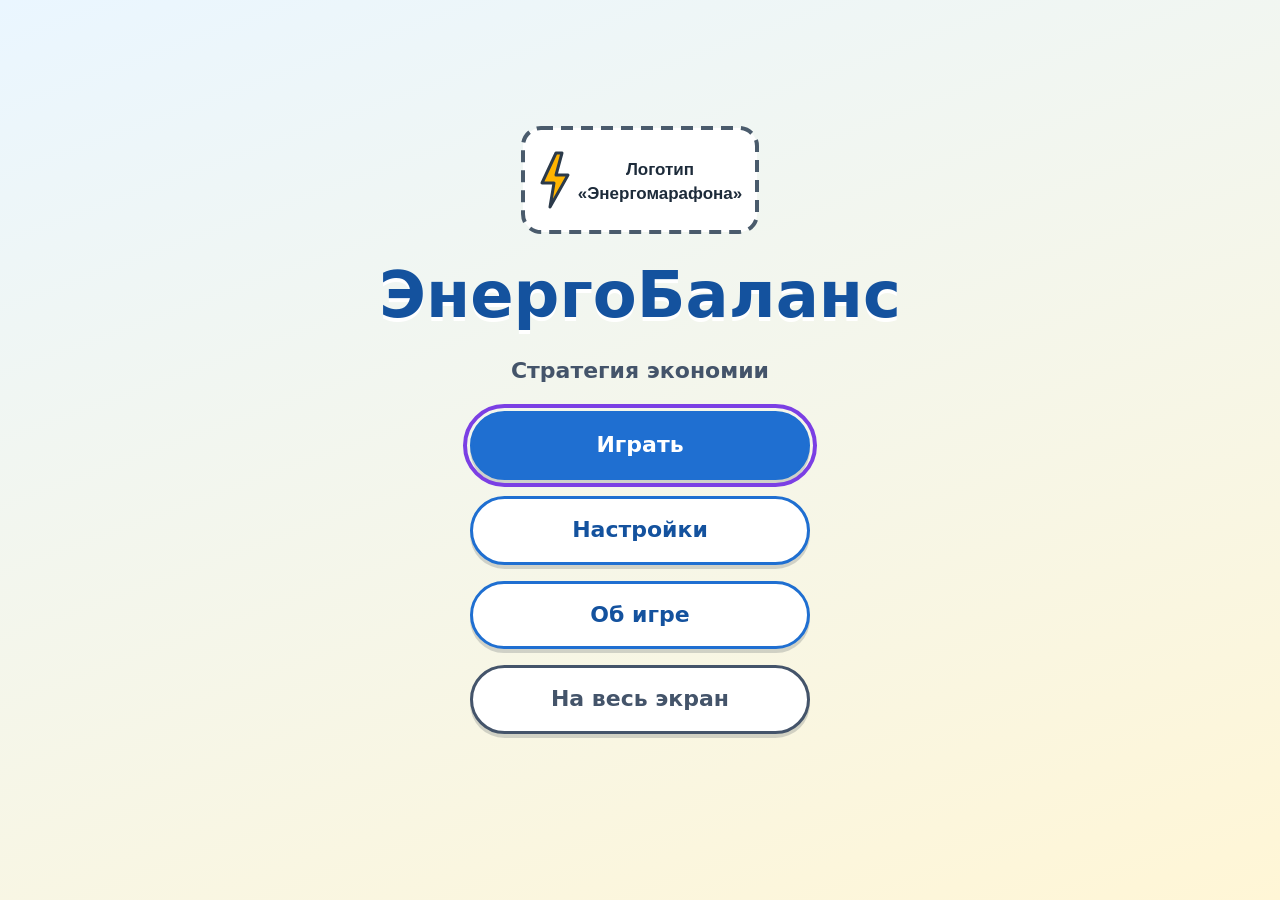
==== commit 146a7a89: "Добавлена кнопка «На весь экран» и значок игры для телефона" ====
--- a/index.html
+++ b/index.html
@@ -17,6 +17,14 @@
   <meta charset="UTF-8">
   <meta name="viewport" content="width=device-width, initial-scale=1, maximum-scale=1, user-scalable=no">
   <title>ЭнергоБаланс</title>
+  <!-- Игра как приложение на главном экране телефона (без панелей браузера). Подробнее — js/ui/fullscreen.js -->
+  <meta name="mobile-web-app-capable" content="yes">
+  <meta name="apple-mobile-web-app-capable" content="yes">
+  <meta name="apple-mobile-web-app-status-bar-style" content="black">
+  <meta name="apple-mobile-web-app-title" content="ЭнергоБаланс">
+  <meta name="theme-color" content="#1f6fd1">
+  <link rel="icon" type="image/svg+xml" href="assets/icons/icon.svg">
+  <link rel="apple-touch-icon" href="assets/icons/icon-180.png">
   <link rel="stylesheet" href="css/style.css">
 </head>
 <body>
@@ -42,7 +50,9 @@
           <button class="btn btn--accent" data-action="continue" data-i18n="menu.continue" hidden></button>
           <button class="btn" data-action="settings" data-i18n="menu.settings"></button>
           <button class="btn" data-action="about" data-i18n="menu.about"></button>
+          <button class="btn btn--ghost" data-action="fullscreen" hidden></button>
         </nav>
+        <p class="menu__hint muted" id="fullscreen-hint" hidden></p>
         <p class="menu__coins" id="menu-coins"></p>
       </div>
     </section>
@@ -125,6 +135,7 @@
             <button class="btn btn--primary" data-action="resume" data-i18n="pause.resume"></button>
             <button class="btn" data-action="restart" data-i18n="pause.restart"></button>
             <button class="btn" data-action="settings" data-i18n="menu.settings"></button>
+            <button class="btn" data-action="fullscreen" hidden></button>
             <button class="btn btn--ghost" data-action="to-menu" data-i18n="pause.toMenu"></button>
           </div>
         </div>
@@ -164,6 +175,11 @@
   <!-- ===== 3. SVG-сцены ===== -->
   <script src="js/scenes/apartment.scene.js"></script>
   <script src="js/scenes/school.scene.js"></script>
+  <script src="js/scenes/agro.scene.js"></script>
+  <script src="js/scenes/shop.scene.js"></script>
+  <script src="js/scenes/office.scene.js"></script>
+  <script src="js/scenes/hospital.scene.js"></script>
+  <script src="js/scenes/factory.scene.js"></script>
   <script src="js/scenes/city.scene.js"></script>
 
   <!-- ===== 4. Ядро ===== -->
@@ -188,15 +204,25 @@
   <script src="js/ui/hints.js"></script>
   <script src="js/ui/advisor.js"></script>
   <script src="js/ui/results.js"></script>
+  <script src="js/ui/fullscreen.js"></script>
 
   <!-- ===== 6. Мини-игры ===== -->
   <script src="js/minigames/thermostat.js"></script>
   <script src="js/minigames/sorting.js"></script>
   <script src="js/minigames/solar.js"></script>
+  <script src="js/minigames/thermal.js"></script>
+  <script src="js/minigames/evening.js"></script>
+  <script src="js/minigames/pipes.js"></script>
+  <script src="js/minigames/label.js"></script>
 
   <!-- ===== 7. Уровни ===== -->
   <script src="js/levels/apartment.js"></script>
   <script src="js/levels/school.js"></script>
+  <script src="js/levels/agro.js"></script>
+  <script src="js/levels/shop.js"></script>
+  <script src="js/levels/office.js"></script>
+  <script src="js/levels/hospital.js"></script>
+  <script src="js/levels/factory.js"></script>
   <script src="js/levels/city.js"></script>
 
   <!-- ===== 8. Демо-режим, отладка и запуск (всегда последними) ===== -->
--- a/css/style.css
+++ b/css/style.css
@@ -248,22 +248,26 @@
 .menu__title { margin: 0; font-size: var(--font-size-xxl); color: var(--color-primary-dark); text-shadow: 0 4px 0 #fff; }
 .menu__subtitle { margin: 0 0 var(--space-s); font-size: var(--font-size-l); color: var(--color-text-muted); font-weight: 600; }
 .menu__buttons { display: flex; flex-direction: column; align-items: center; gap: var(--space-m); }
+.menu__hint { margin: 0; max-width: 520px; text-align: center; font-size: var(--font-size-s); }
 .menu__coins { display: flex; align-items: center; gap: var(--space-s); margin: 0; min-height: 1.4em; font-weight: 600; }
 .icon--coin { color: var(--color-budget); }
 
 /* ===================== Выбор уровня ===================== */
-.level-cards { display: grid; grid-template-columns: repeat(3, 1fr); gap: var(--space-m); width: 100%; }
+/* Уровней 8: на широком экране 4 карточки в ряд (2 ряда), ниже — 3, 2 и 1 колонка (см. «Адаптивность») */
+#screen-levels .panel--wide { width: min(1200px, 100%); }
+.level-cards { display: grid; grid-template-columns: repeat(4, 1fr); gap: var(--space-m); width: 100%; }
 .level-card {
   position: relative;
   display: flex;
   flex-direction: column;
   align-items: center;
   gap: var(--space-s);
-  min-height: 260px;
-  padding: var(--space-l) var(--space-m);
+  min-height: 230px;
+  padding: var(--space-l) var(--space-s) var(--space-m);
   border: 4px solid var(--color-line);
   border-radius: var(--radius-l);
   background: var(--color-surface-alt);
+  text-align: center;
   color: var(--color-text);
   font: inherit;
   cursor: pointer;
@@ -277,10 +281,10 @@
   position: absolute; top: 10px; left: 14px;
   font-weight: 800; font-size: var(--font-size-l); color: var(--color-text-muted);
 }
-.level-card__icon { width: 72px; height: 72px; color: var(--color-primary); }
+.level-card__icon { width: 64px; height: 64px; color: var(--color-primary); }
 .level-card__name { font-size: var(--font-size-l); font-weight: 800; }
 .level-card__desc { color: var(--color-text-muted); }
-.level-card__stars .icon { width: 30px; height: 30px; color: var(--color-budget); }
+.level-card__stars .icon { width: 28px; height: 28px; color: var(--color-budget); }
 .level-card__lock { display: flex; align-items: center; gap: var(--space-s); font-weight: 700; color: var(--color-text-muted); }
 .level-card__best { font-weight: 600; }
 
@@ -868,6 +872,652 @@
 .solar-board.is-running .solar-window { fill: #ffe066; transition: fill 1.2s 1s; }
 @keyframes flow { to { stroke-dashoffset: -26; } }
 
+/* --- Тепловизор (js/minigames/thermal.js) --- */
+/* --- Тепловизор (js/minigames/thermal.js) --- */
+.thml { display: flex; flex-direction: column; align-items: center; gap: var(--space-s); width: 100%; }
+.thml__top { display: flex; flex-wrap: wrap; align-items: center; justify-content: center; gap: var(--space-s) var(--space-m); }
+.thml__time {
+  display: inline-flex; align-items: center; gap: 6px; min-width: 96px; padding: 2px var(--space-m);
+  border: 3px solid var(--color-line); border-radius: var(--radius-round); background: var(--color-surface-alt);
+  font-size: var(--font-size-l); font-weight: 800; font-variant-numeric: tabular-nums;
+}
+.thml__time .icon { width: 24px; height: 24px; }
+/* Мало времени: не только цвет — рамка толще и значок мигает */
+.thml__time.is-low { border-width: 4px; border-color: var(--color-bad); color: var(--color-bad); background: #fff1e6; }
+.thml__time.is-low .icon { animation: thml-blink 1s steps(2) infinite; }
+@keyframes thml-blink { 50% { opacity: .2; } }
+
+.thml__play { display: flex; flex-direction: column; align-items: center; gap: var(--space-s); width: 100%; }
+/* Сцена 16:9; ширина ограничена ещё и высотой окна, чтобы всё влезло без прокрутки */
+.thml__stage {
+  width: min(100%, calc((100vh - 350px) * 16 / 9));
+  aspect-ratio: 16 / 9;
+  border: 4px solid var(--color-line);
+  border-radius: var(--radius-m);
+  overflow: hidden;
+  background: #d3dde7;
+}
+.thml__svg { display: block; width: 100%; height: 100%; touch-action: none; cursor: crosshair; user-select: none; -webkit-user-select: none; }
+.thml__svg:focus-visible { outline: 4px solid var(--color-focus); outline-offset: -4px; }
+.thml--end .thml__svg { cursor: default; }
+
+.thml__side { display: flex; flex-wrap: wrap; align-items: center; justify-content: center; gap: var(--space-s) var(--space-l); width: 100%; }
+.thml__found { display: flex; flex-wrap: wrap; align-items: center; justify-content: center; gap: var(--space-s); font-size: var(--font-size-l); font-weight: 700; }
+.thml__pips { display: inline-flex; gap: 4px; }
+/* Не найдено — пустой кружок, найдено — флажок (различаются формой) */
+.thml__pip { width: 26px; height: 26px; border: 3px dashed #8a9bb0; border-radius: 50%; }
+.thml__pip.is-on { border: 0; border-radius: 0; }
+.thml__pip svg { display: block; width: 100%; height: 100%; }
+.thml__msg { flex-basis: 100%; order: 3; min-height: 2.8em; } /* место под 2 строки — вёрстка не прыгает */
+.thml__buttons { flex-wrap: nowrap; }
+
+/* Легенда: холодно — шкала — тепло; «волны — утечка» */
+.thml__legend { display: flex; flex-wrap: wrap; align-items: center; justify-content: center; gap: var(--space-s); font-weight: 700; color: var(--color-text-muted); }
+.thml__legend-bar {
+  width: 140px; height: 18px; border: 2px solid var(--color-line); border-radius: var(--radius-round);
+  background: linear-gradient(90deg, #07061f, #2a1d6e, #7a2fae, #d2562f, #ffd23f, #fff4a8);
+}
+.thml__legend-wave { display: inline-flex; align-items: center; gap: 6px; margin-left: var(--space-s); }
+.thml__top .thml__legend-bar { width: 100px; }
+.thml__legend-wave svg { width: 32px; height: 26px; }
+
+/* Волны над утечками: тёплые поднимаются, холодные падают или тянутся по полу */
+.thml-wave { animation: thml-rise 1.6s ease-in-out infinite; }
+.thml-wave--fall { animation-name: thml-fall; }
+.thml-wave--drift { animation-name: thml-drift; }
+@keyframes thml-rise { 0% { transform: translateY(8px); opacity: .3; } 50% { opacity: 1; } 100% { transform: translateY(-10px); opacity: .3; } }
+@keyframes thml-fall { 0% { transform: translateY(-6px); opacity: .3; } 50% { opacity: 1; } 100% { transform: translateY(12px); opacity: .3; } }
+@keyframes thml-drift { 0% { transform: translateX(10px); opacity: .3; } 50% { opacity: 1; } 100% { transform: translateX(-14px); opacity: .3; } }
+.thml-drop { animation: thml-drop 1.2s ease-in infinite; }
+@keyframes thml-drop { 0% { transform: translateY(0); opacity: 1; } 90% { opacity: 1; } 100% { transform: translateY(24px); opacity: 0; } }
+.thml-flag, .thml-check { animation: thml-pop .3s ease-out; }
+@keyframes thml-pop { 0% { opacity: 0; } 100% { opacity: 1; } }
+
+/* Итог */
+.thml__summary { display: flex; flex-wrap: wrap; justify-content: center; gap: var(--space-s) var(--space-l); margin: 0; padding: 0; list-style: none; font-size: var(--font-size-l); font-weight: 700; }
+.thml__summary li { display: inline-flex; align-items: center; gap: 6px; text-align: left; }
+.thml__summary li:nth-child(1) .icon { color: var(--color-good); }
+.thml__summary li:nth-child(2) .icon { color: var(--color-bad); }
+.thml__summary li:nth-child(3) .icon { color: var(--color-primary); }
+.thml__summary .icon { flex: none; width: 26px; height: 26px; }
+.thml__lesson { flex-basis: 100%; }
+.thml--end .thml__stage { width: min(100%, calc((100vh - 420px) * 16 / 9)); }
+
+/* Невысокие экраны (1366×768 и т. п.) */
+@media (max-height: 800px) {
+  .thml__stage { width: min(100%, calc((100vh - 310px) * 16 / 9)); }
+  .thml--end .thml__stage { width: min(100%, calc((100vh - 370px) * 16 / 9)); }
+}
+
+/* Телефон вертикально и узкие окна */
+@media (max-width: 640px) {
+  .thml__top { gap: var(--space-s); }
+  .thml__stage { width: 100%; border-width: 3px; }
+  .thml--end .thml__stage { width: 100%; }
+  .thml__side { gap: var(--space-s); }
+  .thml__buttons { flex-wrap: wrap; }
+  .thml__legend-bar { width: 90px; }
+  .thml__legend-wave { margin-left: 0; }
+}
+
+/* Телефон горизонтально (844×390) и другие низкие экраны: сцена слева, всё остальное справа */
+@media (max-height: 560px) {
+  .thml { gap: 4px; }
+  .thml__top { gap: var(--space-m); }
+  .thml__time { padding: 0 var(--space-s); font-size: var(--font-size-base); border-width: 2px; }
+  .thml__rules { display: none; }               /* полные правила были на первом экране */
+  .thml__play { flex-direction: row; align-items: center; }
+  .thml__stage { flex: none; width: min(62vw, calc((100vh - 64px) * 16 / 9)); border-width: 3px; }
+  .thml__side { flex-direction: column; flex-wrap: nowrap; justify-content: center; gap: var(--space-s); min-width: 0; }
+  .thml__found { font-size: var(--font-size-base); }
+  .thml__pips { display: none; }              /* число найденных — в подписи, значки не помещаются */
+  .thml__msg { flex-basis: auto; order: 0; font-size: var(--font-size-base); }
+  .thml__buttons { flex-direction: column; flex-wrap: nowrap; width: 100%; gap: var(--space-s); }
+  .thml__buttons .btn { width: 100%; min-width: 0; padding: 4px var(--space-s); }
+  .thml__legend { font-size: var(--font-size-base); }
+  .thml__legend-bar { width: 100px; }
+  /* Итог: картинка поменьше, чтобы справа влезли цифры и пояснение */
+  .thml--end .thml__stage { width: min(46vw, calc((100vh - 64px) * 16 / 9)); }
+  .thml--end .thml__rules { display: block; }
+  .thml--end .thml__top { display: none; }
+  .thml__summary { flex-direction: column; align-items: flex-start; gap: 2px; font-size: var(--font-size-base); }
+  .thml__lesson { flex-basis: auto; font-size: var(--font-size-base); text-align: left; }
+  .thml--end .thml__side .panel__buttons { width: 100%; }
+}
+
+/* Большие интерактивные панели */
+@media (min-width: 1800px) {
+  .thml__stage { width: min(100%, calc((100vh - 400px) * 16 / 9)); }
+  .thml--end .thml__stage { width: min(100%, calc((100vh - 460px) * 16 / 9)); }
+  .thml__time .icon { width: 30px; height: 30px; }
+  .thml__pip { width: 32px; height: 32px; }
+  .thml__legend-bar { width: 200px; height: 22px; }
+  .thml__legend-wave svg { width: 40px; height: 32px; }
+  .thml__summary .icon { width: 32px; height: 32px; }
+}
+
+/* --- Вечерний обход (js/minigames/evening.js) --- */
+/* ---------- Мини-игра «Вечерний обход» (js/minigames/evening.js) ----------
+   План офиса — SVG во всю ширину .eve-board, приборы — кнопки .eve-dev поверх плана
+   (место задаётся в процентах из LAYOUT). Состояние прибора: .is-on / .is-sleep / .is-off —
+   отличается не только цветом: свечение, сплошная/пунктирная рамка, значок в углу (молния, луна, перечёркнутая молния). */
+.eve-rules { font-size: var(--font-size-base); }
+.eve-round-name { margin: 0; font-size: var(--font-size-l); font-weight: 800; color: var(--color-primary-dark); }
+.eve-legend { display: flex; flex-wrap: wrap; align-items: center; justify-content: center; gap: var(--space-s) var(--space-l); font-weight: 700; }
+.eve-legend__title { color: var(--color-text-muted); }
+.eve-legend__item { display: inline-flex; align-items: center; gap: 6px; }
+.eve-badge { flex: none; }
+.eve-legend .eve-badge { width: 32px; height: 32px; }
+.eve-badge .eve-b-sleep, .eve-badge .eve-b-off { display: none; }
+.is-sleep > .eve-badge .eve-b-on, .is-off > .eve-badge .eve-b-on { display: none; }
+.is-sleep > .eve-badge .eve-b-sleep, .is-off > .eve-badge .eve-b-off { display: inline; }
+
+/* Экран раунда: сверху (или слева на низком экране) — заголовок, таймер, прогресс, пояснение; ниже — план */
+.eve-play { display: flex; flex-direction: column; align-items: center; gap: var(--space-s); width: 100%; }
+.eve-side { display: flex; flex-direction: column; align-items: center; gap: var(--space-xs); width: 100%; }
+.eve-goal { margin: 0; max-width: 860px; }
+.eve-status { display: flex; flex-wrap: wrap; align-items: flex-end; justify-content: center; gap: var(--space-xs) var(--space-l); width: 100%; }
+.eve-status .mini-meter { width: min(230px, 100%); text-align: left; grid-template-columns: 1fr 56px; }
+.eve-lbl { font-style: normal; }
+.eve-meter--time .icon { color: var(--color-primary); }
+.eve-meter--time .mini-meter__bar span { background: var(--color-primary); transition: width .2s linear; }
+/* Мало времени: полоска в штриховку и значок «!» рядом с числом — не только цвет */
+.eve-meter--time.is-low .mini-meter__bar span { background: repeating-linear-gradient(45deg, var(--color-bad) 0 8px, #f5b38f 8px 14px); }
+.eve-meter--time.is-low b::after { content: " !"; color: var(--color-bad); }
+.eve-meter--done .icon { color: var(--color-good); }
+.eve-meter--done .mini-meter__bar span { background: radial-gradient(circle at 5px 5px, #8fe0b8 2.5px, var(--color-good) 3px) 0 0 / 10px 10px; }
+.eve-mist { display: inline-flex; align-items: center; gap: 6px; margin: 0; font-weight: 700; min-height: 48px; }
+.eve-mist .icon { color: var(--color-bad); }
+.eve-feedback { min-height: 2.8em; max-width: 900px; }
+
+/* План: размер по высоте экрана, чтобы всё влезло без прокрутки (1000 / 560 ≈ 1.786) */
+.eve-wrap { width: 100%; display: flex; justify-content: center; }
+.eve-board {
+  position: relative;
+  flex: none;
+  width: min(100%, calc((100vh - 360px) * 1.786));
+  aspect-ratio: 1000 / 560;
+  border: 3px solid var(--color-line);
+  border-radius: var(--radius-m);
+  overflow: visible;
+}
+.eve-plan { position: absolute; inset: 0; width: 100%; height: 100%; border-radius: calc(var(--radius-m) - 3px); }
+.eve-win { fill: #bfe6ff; transition: fill .4s; }
+.eve-board.is-night .eve-win { fill: #2d3f6b; }
+.eve-shade { opacity: 0; transition: opacity .35s; }
+.eve-board.dark-open .eve-shade--open,
+.eve-board.dark-meeting .eve-shade--meeting,
+.eve-board.dark-hall .eve-shade--hall { opacity: .32; }
+
+/* Прибор-кнопка */
+.eve-dev {
+  position: absolute;
+  display: flex;
+  align-items: center;
+  justify-content: center;
+  width: clamp(48px, 8.6%, 104px);
+  aspect-ratio: 1 / 1;
+  min-height: 48px;
+  padding: 4px;
+  border: 3px solid var(--color-line);
+  border-radius: var(--radius-s);
+  background: #fffbe6;
+  transform: translate(-50%, -50%);
+  cursor: pointer;
+  touch-action: manipulation;
+  transition: box-shadow .2s, background .2s, transform var(--anim-fast);
+}
+.eve-dev.is-on { box-shadow: 0 0 0 3px #ffd166, 0 0 16px 5px rgba(255, 190, 40, .7); }
+.eve-dev__pic { width: 100%; height: 100%; transition: filter .2s; }
+.eve-dev__badge { position: absolute; top: -12px; right: -12px; width: 46%; height: 46%; min-width: 24px; min-height: 24px; }
+.eve-dev.is-sleep { background: #ece6ff; box-shadow: 0 0 0 3px #b9a6ff; }
+.eve-dev.is-sleep .eve-dev__pic { filter: grayscale(.6) brightness(.75); }
+.eve-dev.is-off { background: #d5dbe1; border-style: dashed; box-shadow: none; }
+.eve-dev.is-off .eve-dev__pic { filter: grayscale(1) brightness(.7); }
+.eve-dev.is-off .eve-rays, .eve-dev.is-sleep .eve-rays { display: none; }
+.eve-dev.is-on .eve-blink { animation: eve-blink 1s steps(2) infinite; }
+.eve-dev:disabled { cursor: default; }
+@media (hover: hover) { .eve-dev:not(:disabled):hover { z-index: 3; transform: translate(-50%, -50%) scale(1.08); } }
+.eve-dev:focus-visible { z-index: 3; outline: 4px solid var(--color-focus); outline-offset: 4px; }
+/* Нужный прибор «выключили» по ошибке: мигает и включается обратно (длительность — flickerMs из config) */
+.eve-dev.is-flicker { animation: eve-flicker 300ms steps(2) 3; }
+/* Свет в коридоре, когда пора уходить: пульсирует с пунктирной обводкой */
+.eve-dev.is-last { animation: eve-pulse 1s ease-in-out infinite; outline: 4px dashed var(--color-focus); outline-offset: 5px; }
+@keyframes eve-flicker { 50% { background: #d5dbe1; box-shadow: none; filter: grayscale(1) brightness(.6); } }
+@keyframes eve-pulse { 50% { transform: translate(-50%, -50%) scale(1.12); } }
+@keyframes eve-blink { 50% { opacity: .2; } }
+
+/* Всплывающая подпись: название и состояние прибора */
+.eve-tip {
+  position: absolute;
+  z-index: 5;
+  width: max-content;
+  max-width: min(92%, 380px);
+  padding: 4px 12px;
+  border-radius: var(--radius-s);
+  background: var(--color-text);
+  color: #fff;
+  font-size: var(--font-size-s);
+  font-weight: 700;
+  line-height: 1.3;
+  text-align: center;
+  pointer-events: none;
+  transform: translateX(-50%);
+  box-shadow: 0 3px 0 var(--color-shadow);
+}
+.eve-tip[hidden] { display: none; }
+
+/* Итоги раунда */
+.eve-summary { list-style: none; margin: 0; padding: 0; font-size: var(--font-size-l); text-align: left; }
+.eve-summary li { display: flex; align-items: center; gap: var(--space-s); margin: var(--space-xs) 0; }
+.eve-summary .is-good .icon { color: var(--color-good); }
+.eve-summary .is-bad .icon { color: var(--color-bad); }
+.eve-summary .is-info .icon { color: var(--color-primary); }
+.eve-summary .is-star .icon { color: var(--color-accent); }
+.eve-summary .is-star { font-weight: 800; }
+
+/* Телефон вертикально и узкие окна: план не сжимаем меньше 520 px (иначе кнопки налезут), листается вбок */
+@media (max-width: 640px) {
+  .eve-wrap { justify-content: flex-start; overflow-x: auto; padding: 14px 4px; }
+  .eve-board { width: max(100%, 520px); }
+  .eve-status .mini-meter { width: min(160px, 46%); }
+}
+
+/* Невысокие экраны (ноутбук 1366×768 с панелью браузера, 1024×600): слева панель, справа план во всю высоту.
+   Иначе план под заголовком и таймером выходит слишком мелким и кнопки приборов налезают друг на друга. */
+@media (max-height: 700px) {
+  .eve-play { display: grid; grid-template-columns: minmax(190px, 1fr) auto; align-items: start; gap: var(--space-s); }
+  .eve-side { align-items: stretch; text-align: left; }
+  .eve-side .minigame__title { font-size: 28px; margin: 0; }
+  .eve-goal { font-size: var(--font-size-base); }
+  .eve-status { flex-direction: column; align-items: stretch; gap: 2px; }
+  .eve-status .mini-meter { width: 100%; grid-template-columns: auto 1fr 44px; }
+  .eve-status .mini-meter > span:first-child { grid-column: auto; }
+  .eve-lbl { display: none; }                  /* остаются значок, полоска и число */
+  .eve-mist { min-height: 0; }
+  .eve-feedback { min-height: 0; font-size: var(--font-size-base); }
+  .eve-wrap { justify-content: flex-end; }
+  /* 1000px — наибольшая ширина окна мини-игры, 290px — левая панель с отступами */
+  .eve-board { width: min(calc((100vh - 70px) * 1.786), calc(min(1000px, 100vw - 40px) - 290px)); }
+}
+
+/* Телефон горизонтально (844×390) и другие очень низкие экраны: ещё компактнее */
+@media (max-height: 560px) {
+  .eve-side .minigame__title { font-size: 22px; }
+  .eve-goal { display: none; }                 /* задание уже прочитано на экране перед раундом */
+  .eve-board { width: min(calc((100vh - 36px) * 1.786), calc(100vw - 280px)); }
+  .eve-dev__badge { top: -9px; right: -9px; }
+  .eve-legend { gap: 4px var(--space-m); }
+  .eve-legend .eve-badge { width: 26px; height: 26px; }
+  .eve-summary { font-size: var(--font-size-base); }
+  .eve-summary li { margin: 2px 0; }
+}
+
+/* Большие интерактивные панели */
+@media (min-width: 1800px) {
+  .eve-board { width: min(100%, calc((100vh - 470px) * 1.786)); }
+  .eve-status .mini-meter { width: 300px; }
+  .eve-legend .eve-badge { width: 40px; height: 40px; }
+}
+@media (min-width: 2400px) {
+  .eve-board { width: min(100%, calc((100vh - 600px) * 1.786)); }
+  .eve-dev { width: clamp(48px, 8.6%, 150px); }
+  .eve-status .mini-meter { width: 380px; }
+  .eve-legend .eve-badge { width: 52px; height: 52px; }
+}
+
+/* --- Трубопровод (js/minigames/pipes.js) --- */
+/* --- Трубопровод (js/minigames/pipes.js) ---
+   Слева поле с трубами, справа задание, список целей, время и кнопки.
+   Размер клетки --pc считается от размера окна: поле всегда влезает без прокрутки.
+   --cols и --rows (ширина и высота поля в клетках) ставит pipes.js. */
+.pipes {
+  --pc: min(calc((100vh - 170px) / var(--rows)), calc((100vw - 560px) / var(--cols)), 96px);
+  display: grid;
+  grid-template-columns: auto minmax(240px, 1fr);
+  grid-template-rows: auto 1fr;
+  grid-template-areas: "board head" "board foot";
+  gap: var(--space-s) var(--space-l);
+  width: 100%;
+  align-items: start;
+  text-align: left;
+}
+.pipes__head { grid-area: head; display: flex; flex-direction: column; gap: var(--space-s); }
+.pipes__head .minigame__title { margin: 0; }
+.pipes__task { font-weight: 700; }
+.pipes__rules { margin: 0; font-size: var(--font-size-s); color: var(--color-text-muted); }
+
+/* Цели: значок «готово» (кружок с галочкой) или пустой кружок + картинка + подпись */
+.pipes__goals { display: flex; flex-wrap: wrap; gap: 6px; margin: 0; padding: 0; list-style: none; }
+.pipes__goal {
+  display: inline-flex; align-items: center; gap: 4px;
+  min-height: 40px; padding: 2px 12px 2px 6px;
+  border: 2px solid var(--color-line); border-radius: var(--radius-round);
+  background: var(--color-surface-alt); font-weight: 700;
+}
+.pipes__goal > .icon { width: 24px; height: 24px; color: var(--color-text-muted); flex: none; }
+.pipes__goal.is-done { border-color: var(--color-good); background: #e3f6ec; }
+.pipes__goal.is-done > .icon { color: var(--color-good); }
+.pipes__goal--leaks:not(.is-done) { border-color: var(--color-bad); background: #fff1e0; }
+.pipes__goal--leaks:not(.is-done) > .icon { color: var(--color-bad); }
+.pipes__goal-pic { width: 32px; height: 32px; flex: none; }
+
+/* Поле */
+.pipes__board-wrap { grid-area: board; padding: 6px; }
+.pipes__board {
+  position: relative;
+  display: grid;
+  grid-template-columns: repeat(var(--cols), var(--pc));
+  grid-template-rows: repeat(var(--rows), var(--pc));
+  border: 4px solid var(--color-line);
+  border-radius: var(--radius-m);
+  background: #e3e8ee;
+}
+.pipes--agro .pipes__board { background: #e2f2d5; }   /* теплица — зелёная земля */
+.pipes__board.is-done { box-shadow: 0 0 0 5px #9fd8f0; }
+.pipes__cell {
+  position: relative;
+  width: var(--pc); height: var(--pc);
+  margin: 0; padding: 0;
+  border: 1px dashed rgba(43, 58, 74, .2);
+  background: transparent;
+  font: inherit;
+  cursor: pointer;
+  touch-action: manipulation;          /* без задержки и зума при касании */
+  -webkit-tap-highlight-color: transparent;
+}
+.pipes__cell.is-empty, .pipes__cell.is-fixed { cursor: default; }
+.pipes__cell.is-fixed { background: rgba(255, 246, 214, .9); }
+.pipes__cell:focus { outline: none; }
+.pipes__cell:focus-visible { outline: 4px solid var(--color-focus); outline-offset: -4px; z-index: 2; }
+@media (hover: hover) {
+  .pipes__cell:not(.is-fixed):not(.is-empty):hover { background: rgba(255, 255, 255, .55); }
+}
+.pipes__board.is-done .pipes__cell { cursor: default; }
+.pipes__piece, .pipes__special { position: absolute; inset: 0; width: 100%; height: 100%; pointer-events: none; }
+.pipes__board.is-ready .pipes__piece { transition: transform .18s ease-out; }
+
+/* Вода: пузырьки бегут по течению, значок капли в углу клетки (не только цвет) */
+.pipes__flow { stroke-dasharray: 3 13; animation: pipes-flow .6s linear infinite; }
+@keyframes pipes-flow { to { stroke-dashoffset: -16; } }
+.pipes__drop {
+  position: absolute; top: 2px; right: 2px;
+  display: none; align-items: center; justify-content: center;
+  width: 26px; height: 26px;
+  border: 2px solid var(--color-line); border-radius: 50%;
+  background: #fff; color: var(--color-water);
+  pointer-events: none;
+}
+.pipes__cell.is-wet .pipes__drop { display: flex; }
+.pipes__drop .icon { width: 16px; height: 16px; }
+.pipes__lock { position: absolute; left: 3px; bottom: 1px; width: 20px; height: 20px; color: var(--color-text-muted); pointer-events: none; }
+.pipes__lock .icon { width: 18px; height: 18px; }
+.pipes__spin { transform-origin: 50px 46px; animation: pipes-spin 1s linear infinite; }
+@keyframes pipes-spin { to { transform: rotate(360deg); } }
+.pipes__steam { animation: pipes-steam 1.6s ease-in-out infinite; }
+@keyframes pipes-steam { 50% { transform: translateY(-4px); opacity: .7; } }
+
+/* Утечка: жёлтый треугольник «!» и падающие капли на краю клетки */
+.pipes__leaks { position: absolute; inset: 0; pointer-events: none; }
+.pipes__leak {
+  position: absolute; z-index: 3;
+  width: calc(var(--pc) * .46); height: calc(var(--pc) * .6);
+  transform: translate(-50%, -50%);
+}
+.pipes__leak svg { width: 100%; height: 100%; overflow: visible; }
+.pipes__drip { animation: pipes-drip 1s ease-in infinite; }
+.pipes__drip--late { animation-delay: .5s; }
+@keyframes pipes-drip { from { transform: translateY(-3px); opacity: 1; } to { transform: translateY(9px); opacity: 0; } }
+
+/* Время, повороты, кнопки, итог */
+.pipes__foot { grid-area: foot; display: flex; flex-direction: column; gap: var(--space-s); }
+.pipes__stats { display: flex; flex-wrap: wrap; gap: var(--space-xs) var(--space-l); font-size: var(--font-size-base); }
+.pipes__stat { display: inline-flex; align-items: center; gap: 6px; }
+.pipes__stat .icon { width: 24px; height: 24px; color: var(--color-primary-dark); }
+.pipes .panel__buttons { justify-content: flex-start; }
+.pipes__summary { margin: 0; padding-left: 1.2em; font-size: var(--font-size-base); }
+.pipes__summary li { margin: 2px 0; }
+
+/* Невысокие экраны (ноутбук 1366×768): чуть меньше отступов */
+@media (max-height: 800px) {
+  .pipes { --pc: min(calc((100vh - 130px) / var(--rows)), calc((100vw - 560px) / var(--cols)), 96px); }
+  .pipes__head .minigame__title { font-size: 34px; }
+}
+
+/* Телефон вертикально и узкие окна: задание сверху, поле, потом время и кнопки */
+@media (max-width: 640px) {
+  .pipes {
+    --pc: max(48px, min(calc((100vw - 56px) / var(--cols)), calc((100vh - 380px) / var(--rows)), 80px));
+    grid-template-columns: 1fr;
+    grid-template-rows: auto;
+    grid-template-areas: "head" "board" "foot";
+    justify-items: center;
+    text-align: center;
+  }
+  .pipes__head .minigame__title { font-size: var(--font-size-xl); }
+  .pipes__goals, .pipes__stats, .pipes .panel__buttons { justify-content: center; }
+  .pipes__summary { text-align: left; }
+  .pipes__drop { width: 22px; height: 22px; }
+  .pipes__lock { display: none; }
+}
+
+/* Телефон горизонтально (844×390): поле слева во всю высоту, справа всё остальное — компактно */
+@media (max-height: 560px) {
+  .pipes {
+    --pc: max(44px, min(calc((100vh - 46px) / var(--rows)), calc((100vw - 470px) / var(--cols)), 80px));
+    grid-template-columns: auto minmax(200px, 1fr);
+    grid-template-rows: auto 1fr;
+    grid-template-areas: "board head" "board foot";
+    justify-items: stretch;
+    text-align: left;
+    gap: 4px var(--space-s);
+  }
+  .pipes__board-wrap { padding: 2px; }
+  .pipes__board { border-width: 3px; }
+  .pipes__head { gap: 4px; }
+  .pipes__head .minigame__title { font-size: 22px; }
+  .pipes__task { font-size: var(--font-size-base); }
+  .pipes__rules .pipes__keys { display: none; }   /* на телефоне клавиатуры нет */
+  .pipes__goals { gap: 4px; }
+  .pipes__goal { min-height: 34px; padding: 0 8px 0 4px; }
+  .pipes__goal-pic { width: 26px; height: 26px; }
+  .pipes__goals, .pipes__stats, .pipes .panel__buttons { justify-content: flex-start; }
+  .pipes__foot { gap: 4px; }
+  .pipes .panel__buttons .btn { flex: 0 1 auto; min-height: 48px; }
+  .pipes__drop { width: 22px; height: 22px; top: 1px; right: 1px; }
+  .pipes__drop .icon { width: 14px; height: 14px; }
+  .pipes__lock { display: none; }
+  .pipes.is-over .pipes__goals { display: none; }   /* итог: цели и так видны на поле — место тексту */
+  .pipes.is-over .pipes__task { font-weight: 600; line-height: 1.3; }
+  .pipes__summary li { margin: 0; }
+}
+
+/* Маленький телефон горизонтально (640×360 и т. п.): правая колонка уже, чтобы клетки были не меньше 48 px */
+@media (max-height: 560px) and (max-width: 700px) {
+  .pipes { --pc: max(44px, min(calc((100vh - 46px) / var(--rows)), calc((100vw - 330px) / var(--cols)), 80px)); }
+  .pipes__rules { display: none; }
+}
+
+/* Большие интерактивные панели: клетки и значки крупнее */
+@media (min-width: 1800px) {
+  .pipes { --pc: min(calc((100vh - 200px) / var(--rows)), calc((100vw - 900px) / var(--cols)), 130px); gap: var(--space-m) var(--space-xl); }
+  .pipes__goal { min-height: 52px; }
+  .pipes__goal > .icon, .pipes__stat .icon { width: 30px; height: 30px; }
+  .pipes__goal-pic { width: 42px; height: 42px; }
+  .pipes__drop { width: 34px; height: 34px; }
+  .pipes__drop .icon { width: 22px; height: 22px; }
+  .pipes__lock, .pipes__lock .icon { width: 26px; height: 26px; }
+}
+@media (min-width: 2400px) {
+  .pipes { --pc: min(calc((100vh - 260px) / var(--rows)), calc((100vw - 1200px) / var(--cols)), 170px); }
+  .pipes__goal-pic { width: 54px; height: 54px; }
+  .pipes__drop { width: 44px; height: 44px; }
+  .pipes__drop .icon { width: 28px; height: 28px; }
+}
+
+/* --- Энергоэтикетка (js/minigames/label.js) --- */
+/* --- Энергоэтикетка (магазин техники), js/minigames/label.js --- */
+/* Экран правил: пример этикетки и как её читать */
+.lbl-intro { display: flex; align-items: center; justify-content: center; gap: var(--space-l); max-width: 760px; text-align: left; }
+.lbl-intro__label { flex: 0 0 auto; width: 130px; height: 150px; }
+.lbl-intro__howto { margin: 0; font-size: var(--font-size-base); }
+.lbl-units { margin: 0; font-size: var(--font-size-s); color: var(--color-text-muted); }
+
+/* Строка «Нужно места» в задании раунда */
+.lbl-need { display: inline-flex; align-items: center; gap: 6px; font-weight: 700; white-space: nowrap; }
+
+/* Полка с товарами */
+.lbl-shelf { display: grid; grid-template-columns: repeat(3, minmax(0, 1fr)); gap: var(--space-m); width: 100%; }
+.lbl-card {
+  position: relative;
+  display: flex; flex-direction: column; align-items: center; gap: 4px;
+  min-height: 48px; padding: var(--space-s) var(--space-s) var(--space-m);
+  border: 3px solid var(--color-line); border-radius: var(--radius-m);
+  background: var(--color-surface-alt); color: var(--color-text);
+  font: inherit; font-size: var(--font-size-base); cursor: pointer;
+  box-shadow: 0 4px 0 var(--color-shadow);
+}
+.lbl-card:active { transform: translateY(2px); box-shadow: none; }
+@media (hover: hover) { .lbl-card:hover { background: #e7f1fb; } }
+.lbl-card:focus-visible { outline: 4px solid var(--color-focus); outline-offset: 3px; }
+/* Выбранный товар: толстая синяя рамка + значок-галочка (не только цвет) */
+.lbl-card.is-selected { border-width: 5px; border-color: var(--color-primary); background: #e3f0ff; padding: calc(var(--space-s) - 2px) calc(var(--space-s) - 2px) calc(var(--space-m) - 2px); }
+.lbl-card__check { position: absolute; top: 6px; right: 6px; display: none; color: var(--color-primary); }
+.lbl-card__check .icon { width: 34px; height: 34px; }
+.lbl-card.is-selected .lbl-card__check { display: block; }
+.lbl-card__name { display: flex; align-items: center; gap: 6px; font-weight: 800; font-size: var(--font-size-l); color: var(--color-primary-dark); }
+.lbl-card__pics { display: flex; align-items: flex-end; justify-content: center; gap: var(--space-s); }
+.lbl-card__pic { width: 92px; height: 101px; }
+.lbl-card__label { width: 112px; height: 129px; }
+.lbl-card__row { display: flex; align-items: center; justify-content: center; flex-wrap: wrap; gap: 4px; min-height: 28px; }
+.lbl-card__row b { font-size: var(--font-size-l); }
+.lbl-coin { width: 24px; height: 24px; color: var(--color-budget); }
+.lbl-bolts { display: inline-flex; flex-wrap: wrap; }
+.lbl-bolt { width: 20px; height: 22px; color: var(--color-electricity); stroke: var(--color-line); stroke-width: 1.2; }
+
+/* Размер: квадратики (закрашенный — занято, пустой — нет) */
+.lbl-size { display: inline-flex; gap: 3px; }
+.lbl-size__box { display: inline-block; width: 18px; height: 18px; border: 2px solid var(--color-line); border-radius: 3px; background: #fff; }
+.lbl-size__box.is-on { background: var(--color-water); }
+
+/* График «цена + электроэнергия за N лет» */
+.lbl-chart { display: flex; flex-direction: column; gap: var(--space-s); width: 100%; }
+.lbl-chart__title { margin: 0; font-weight: 800; font-size: var(--font-size-l); }
+.lbl-legend { display: flex; flex-wrap: wrap; justify-content: center; gap: 4px var(--space-l); }
+.lbl-legend > span { display: inline-flex; align-items: center; gap: 6px; }
+.lbl-swatch { display: inline-block; width: 30px; height: 18px; border: 2px solid var(--color-line); border-radius: 4px; }
+/* Цена — точки на жёлтом, электроэнергия — косые полосы на оранжевом: различаются узором, а не только цветом */
+.lbl-swatch--price, .lbl-row__price { background: radial-gradient(circle at 4px 4px, #fff3c4 2px, var(--color-budget) 2.5px) 0 0 / 8px 8px; }
+.lbl-swatch--use, .lbl-row__use { background: repeating-linear-gradient(45deg, var(--color-heat) 0 7px, #f9b089 7px 12px); }
+/* Все строки графика — в одной общей сетке (subgrid), чтобы полоски у всех были одной ширины и масштаба.
+   Старые браузеры без subgrid берут запасные фиксированные колонки из .lbl-row. */
+.lbl-rows { display: grid; grid-template-columns: auto 1fr auto auto; gap: var(--space-s); }
+.lbl-row {
+  grid-column: 1 / -1;
+  display: grid; grid-template-columns: 170px 1fr 52px 330px; grid-template-columns: subgrid;
+  align-items: center; gap: var(--space-s);
+  padding: 4px var(--space-s); border: 3px solid transparent; border-radius: var(--radius-s);
+  text-align: left;
+}
+.lbl-row.is-chosen { border-color: var(--color-primary); background: #e3f0ff; }
+.lbl-row__who { display: flex; align-items: center; gap: 6px; font-weight: 700; white-space: nowrap; }
+.lbl-badge {
+  display: inline-flex; align-items: center; justify-content: center;
+  min-width: 34px; height: 34px; padding: 0 4px;
+  border: 2px solid var(--color-line); border-radius: 6px; font-weight: 900;
+}
+.lbl-row__bar { display: flex; height: 28px; border: 2px solid var(--color-line); border-radius: 6px; background: #eef2f6; overflow: hidden; }
+.lbl-row__price, .lbl-row__use { display: block; width: 0; height: 100%; transition-property: width; transition-timing-function: ease-out; }
+.lbl-row__price { border-right: 2px solid var(--color-line); }
+.lbl-row__total { font-size: var(--font-size-l); text-align: right; }
+.lbl-row__tags { display: flex; flex-wrap: wrap; gap: 4px; }
+.lbl-tag {
+  display: inline-flex; align-items: center; gap: 4px; padding: 2px 8px;
+  border: 2px solid currentColor; border-radius: var(--radius-round);
+  font-weight: 700; white-space: nowrap; background: #fff;
+}
+.lbl-tag .icon { width: 20px; height: 20px; }
+.lbl-tag--best { color: var(--color-good); }
+.lbl-tag--chosen { color: var(--color-primary-dark); }
+
+/* Итог: прибор + значок результата по каждому раунду */
+.lbl-sum { display: flex; flex-wrap: wrap; justify-content: center; gap: var(--space-m); }
+.lbl-sum__item { position: relative; display: inline-block; width: 84px; height: 92px; }
+.lbl-sum__item > svg:first-child { width: 100%; height: 100%; }
+.lbl-sum__item .icon { position: absolute; right: -8px; bottom: -4px; width: 36px; height: 36px; background: #fff; border-radius: 50%; }
+.lbl-sum__item--best .icon { color: var(--color-good); }
+.lbl-sum__item--second .icon { color: #9a6c00; }
+.lbl-sum__item--worst .icon { color: var(--color-bad); }
+
+/* Невысокие экраны (ноутбук 1366×768) */
+@media (max-height: 800px) {
+  .lbl-card__pic { width: 78px; height: 86px; }
+  .lbl-card__label { width: 96px; height: 111px; }
+  .lbl-intro__label { width: 110px; height: 127px; }
+}
+
+/* Телефон вертикально и узкие окна: товары друг под другом, рисунки слева */
+@media (max-width: 640px) {
+  .lbl-intro { flex-direction: column; text-align: center; gap: var(--space-s); }
+  .lbl-shelf { grid-template-columns: 1fr; gap: var(--space-s); }
+  .lbl-card { display: grid; grid-template-columns: auto 1fr; grid-template-areas: "pics name" "pics r1" "pics r2" "pics r3"; align-items: center; justify-items: start; column-gap: var(--space-s); row-gap: 0; padding: var(--space-s); }
+  .lbl-card.is-selected { padding: calc(var(--space-s) - 2px); }
+  .lbl-card__pics { grid-area: pics; }
+  .lbl-card__name { grid-area: name; }
+  .lbl-card__pic { width: 56px; height: 62px; }
+  .lbl-card__label { width: 70px; height: 81px; }
+  .lbl-rows { grid-template-columns: auto 1fr auto; }
+  .lbl-row { grid-template-columns: 120px 1fr 44px; grid-template-columns: subgrid; }
+  .lbl-row__tags { grid-column: 1 / -1; }
+  .lbl-row__who { white-space: normal; }
+}
+
+/* Телефон горизонтально (844×390): всё должно влезть без прокрутки */
+@media (max-height: 560px) {
+  .lbl-intro { gap: var(--space-m); }
+  .lbl-intro__label { width: 80px; height: 92px; }
+  .lbl-units { line-height: 1.2; }
+  .lbl-task { line-height: 1.25; }
+  .lbl-shelf { gap: var(--space-s); }
+  .lbl-card { gap: 0; padding: 2px var(--space-s) 4px; }
+  .lbl-card.is-selected { padding: 0 calc(var(--space-s) - 2px) 2px; }
+  .lbl-card__name { font-size: var(--font-size-base); }
+  .lbl-card__pic { width: 54px; height: 59px; }
+  .lbl-card__label { width: 66px; height: 76px; }
+  .lbl-card__row { min-height: 24px; }
+  .lbl-card__row b { font-size: var(--font-size-base); }
+  .lbl-card__check .icon { width: 26px; height: 26px; }
+  .lbl-bolt { width: 16px; height: 18px; }
+  .lbl-coin { width: 20px; height: 20px; }
+  .lbl-chart { gap: 2px; }
+  .lbl-chart__title { font-size: var(--font-size-base); }
+  .lbl-rows { gap: 2px; }
+  .lbl-rows { gap: 2px var(--space-s); }
+  .lbl-row { padding: 0 var(--space-s); }
+  .lbl-badge { min-width: 28px; height: 28px; }
+  .lbl-row__bar { height: 22px; }
+  .lbl-row__total { font-size: var(--font-size-base); }
+  .lbl-tag { padding: 0 6px; }
+  .lbl-sum__item { width: 60px; height: 66px; }
+  .lbl-sum__item .icon { width: 28px; height: 28px; }
+}
+
+/* Большие интерактивные панели: крупнее рисунки и этикетки */
+@media (min-width: 1800px) {
+  .lbl-card__pic { width: 120px; height: 132px; }
+  .lbl-card__label { width: 150px; height: 173px; }
+  .lbl-intro__label { width: 170px; height: 196px; }
+  .lbl-bolt { width: 26px; height: 28px; }
+  .lbl-coin { width: 30px; height: 30px; }
+  .lbl-row__bar { height: 36px; }
+  .lbl-badge { min-width: 42px; height: 42px; }
+  .lbl-sum__item { width: 110px; height: 121px; }
+}
+@media (min-width: 1800px) and (max-height: 800px) {
+  .lbl-card__pic { width: 92px; height: 101px; }
+  .lbl-card__label { width: 112px; height: 129px; }
+}
+
 /* ===================== Демо-режим ===================== */
 .demo-banner {
   position: fixed;
@@ -915,7 +1565,8 @@
   .menu__logo { height: 80px; }
   .btn { padding: var(--space-s) var(--space-l); }
   .panel { padding: var(--space-m) var(--space-l); }
-  .level-card { min-height: 220px; }
+  .level-card { min-height: 0; padding-top: var(--space-m); gap: 4px; }
+  .level-card__icon { width: 52px; height: 52px; }
   .advisor__figure { width: 96px; height: 120px; }
   .advisor__bubble { margin-bottom: 50px; }
   .hud { padding: 4px var(--space-m); }
@@ -929,6 +1580,7 @@
   .hud { gap: 4px var(--space-s); }
   .hud__meters { flex-basis: 100%; }                   /* шкалы — отдельной строкой */
   .hud__counters { flex: 1 1 auto; }
+  .level-cards { grid-template-columns: repeat(3, 1fr); }
   .meter { min-width: 0; }
 }
 @media (max-width: 900px) {
@@ -938,6 +1590,7 @@
   .sort__bins { grid-template-columns: repeat(4, 1fr); }
   .res-row { grid-template-columns: 28px 1fr 1fr 56px; }
   .final__medal { flex-direction: column; text-align: center; gap: var(--space-s); }
+  .level-cards { grid-template-columns: repeat(2, 1fr); }
 }
 
 /* Телефоны (вертикально) и очень узкие окна */
@@ -980,6 +1633,8 @@
   .menu__buttons .btn { width: min(260px, 40vw); }
   .level-card { min-height: 0; padding: var(--space-s); gap: 4px; }
   .level-card__icon { width: 40px; height: 40px; }
+  .level-cards { grid-template-columns: repeat(4, 1fr); gap: var(--space-s); }
+  .level-card__desc { display: none; }        /* на низком экране — только номер, значок, название, звёзды */
   .loading__spinner--small { display: none; }
   /* HUD в одну строку: у шкал прячем подписи (остаются иконка, число, полоса и значок статуса) */
   .hud { flex-wrap: nowrap; padding: 2px var(--space-s); gap: var(--space-s); border-bottom-width: 3px; }
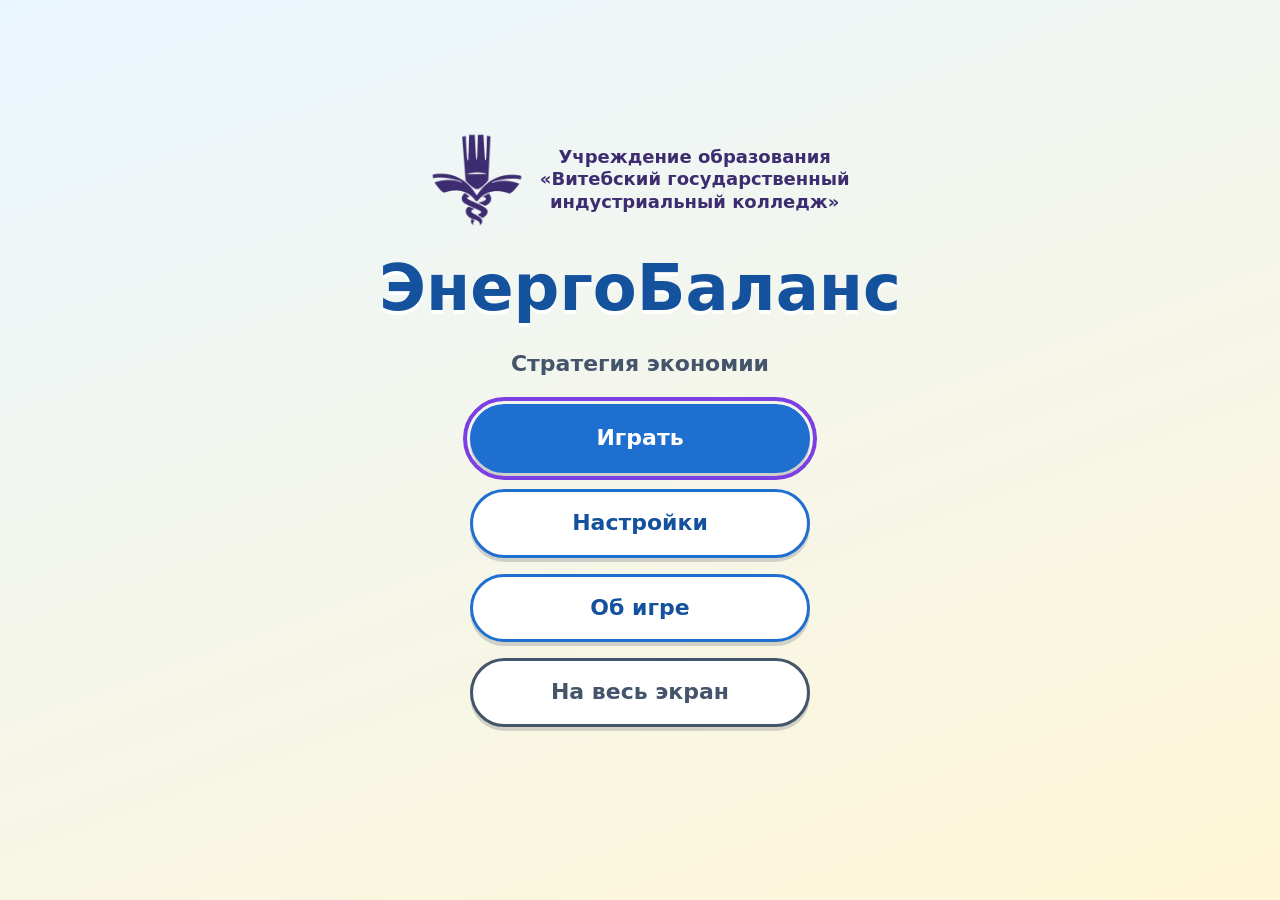
==== commit 965ef71d: "Тепловизор: 3 помещения, логотип колледжа, «кабинет» вместо «класса»" ====
--- a/index.html
+++ b/index.html
@@ -41,8 +41,11 @@
     <!-- ============ Главное меню ============ -->
     <section id="screen-menu" class="screen">
       <div class="menu">
-        <!-- Логотип «Энергомарафона»: замени файл assets/logo/logo.svg на настоящий -->
-        <img class="menu__logo" src="assets/logo/logo.svg" data-i18n-alt="logoAlt" alt="">
+        <!-- Эмблема и название колледжа: картинка — assets/logo/college.png, название — ключ college.name в texts.*.js -->
+        <div class="menu__brand">
+          <img class="menu__logo" src="assets/logo/college.png" data-i18n-alt="logoAlt" alt="">
+          <span class="menu__college" data-i18n="college.name"></span>
+        </div>
         <h1 class="menu__title" data-i18n="gameTitle"></h1>
         <p class="menu__subtitle" data-i18n="gameSubtitle"></p>
         <nav class="menu__buttons">
--- a/css/style.css
+++ b/css/style.css
@@ -244,7 +244,10 @@
 
 /* ===================== Главное меню ===================== */
 .menu { display: flex; flex-direction: column; align-items: center; gap: var(--space-m); text-align: center; }
-.menu__logo { width: 240px; height: 110px; object-fit: contain; }
+/* Эмблема колледжа и его название в одну строку (цвет — фиолетовый с эмблемы) */
+.menu__brand { display: flex; align-items: center; justify-content: center; gap: var(--space-m); }
+.menu__logo { width: auto; height: 96px; object-fit: contain; }
+.menu__college { white-space: pre-line; text-align: center; font-size: 18px; font-weight: 700; line-height: 1.25; color: #3d2d70; }
 .menu__title { margin: 0; font-size: var(--font-size-xxl); color: var(--color-primary-dark); text-shadow: 0 4px 0 #fff; }
 .menu__subtitle { margin: 0 0 var(--space-s); font-size: var(--font-size-l); color: var(--color-text-muted); font-weight: 600; }
 .menu__buttons { display: flex; flex-direction: column; align-items: center; gap: var(--space-m); }
@@ -433,6 +436,11 @@
 .scene { position: relative; flex: 1; min-height: 0; background: #cfe6f7; }
 .zone { position: absolute; inset: 0; display: flex; }
 .scene-svg { width: 100%; height: 100%; display: block; }
+/* Сцена ровно 16:9 по центру зоны. Иначе на телефоне по бокам видны куски рисунка за краем холста 1600×900
+   (холм, деревья): браузер обрезает картинку по краю элемента <svg>, а не по краю холста.
+   cqw/cqh — проценты от размера зоны; старые браузеры их не знают и оставят строку выше. */
+.zone { container-type: size; }
+.scene-svg { width: min(100cqw, 100cqh * 16 / 9); height: min(100cqh, 100cqw * 9 / 16); margin: auto; }
 
 /* Состояния объектов: «проблема» и «в порядке» (см. контракт в js/scenes/*.scene.js) */
 .obj[data-state="problem"] .v-ok { display: none; }
@@ -1562,7 +1570,7 @@
 @media (max-height: 800px) {
   .screen { padding: var(--space-m); }
   .menu, .menu__buttons, .panel { gap: var(--space-s); }
-  .menu__logo { height: 80px; }
+  .menu__logo { height: 64px; }
   .btn { padding: var(--space-s) var(--space-l); }
   .panel { padding: var(--space-m) var(--space-l); }
   .level-card { min-height: 0; padding-top: var(--space-m); gap: 4px; }
@@ -1627,7 +1635,8 @@
   .screen { padding: var(--space-s); }
   .panel { padding: var(--space-s) var(--space-m); gap: var(--space-s); border-width: 3px; }
   .menu { gap: 4px; }
-  .menu__logo { height: 52px; width: 120px; }
+  .menu__logo { height: 44px; width: auto; }
+  .menu__college { font-size: 16px; }
   .menu__subtitle { margin: 0; }
   .menu__buttons { display: grid; grid-template-columns: 1fr 1fr; gap: var(--space-s); }
   .menu__buttons .btn { width: min(260px, 40vw); }
